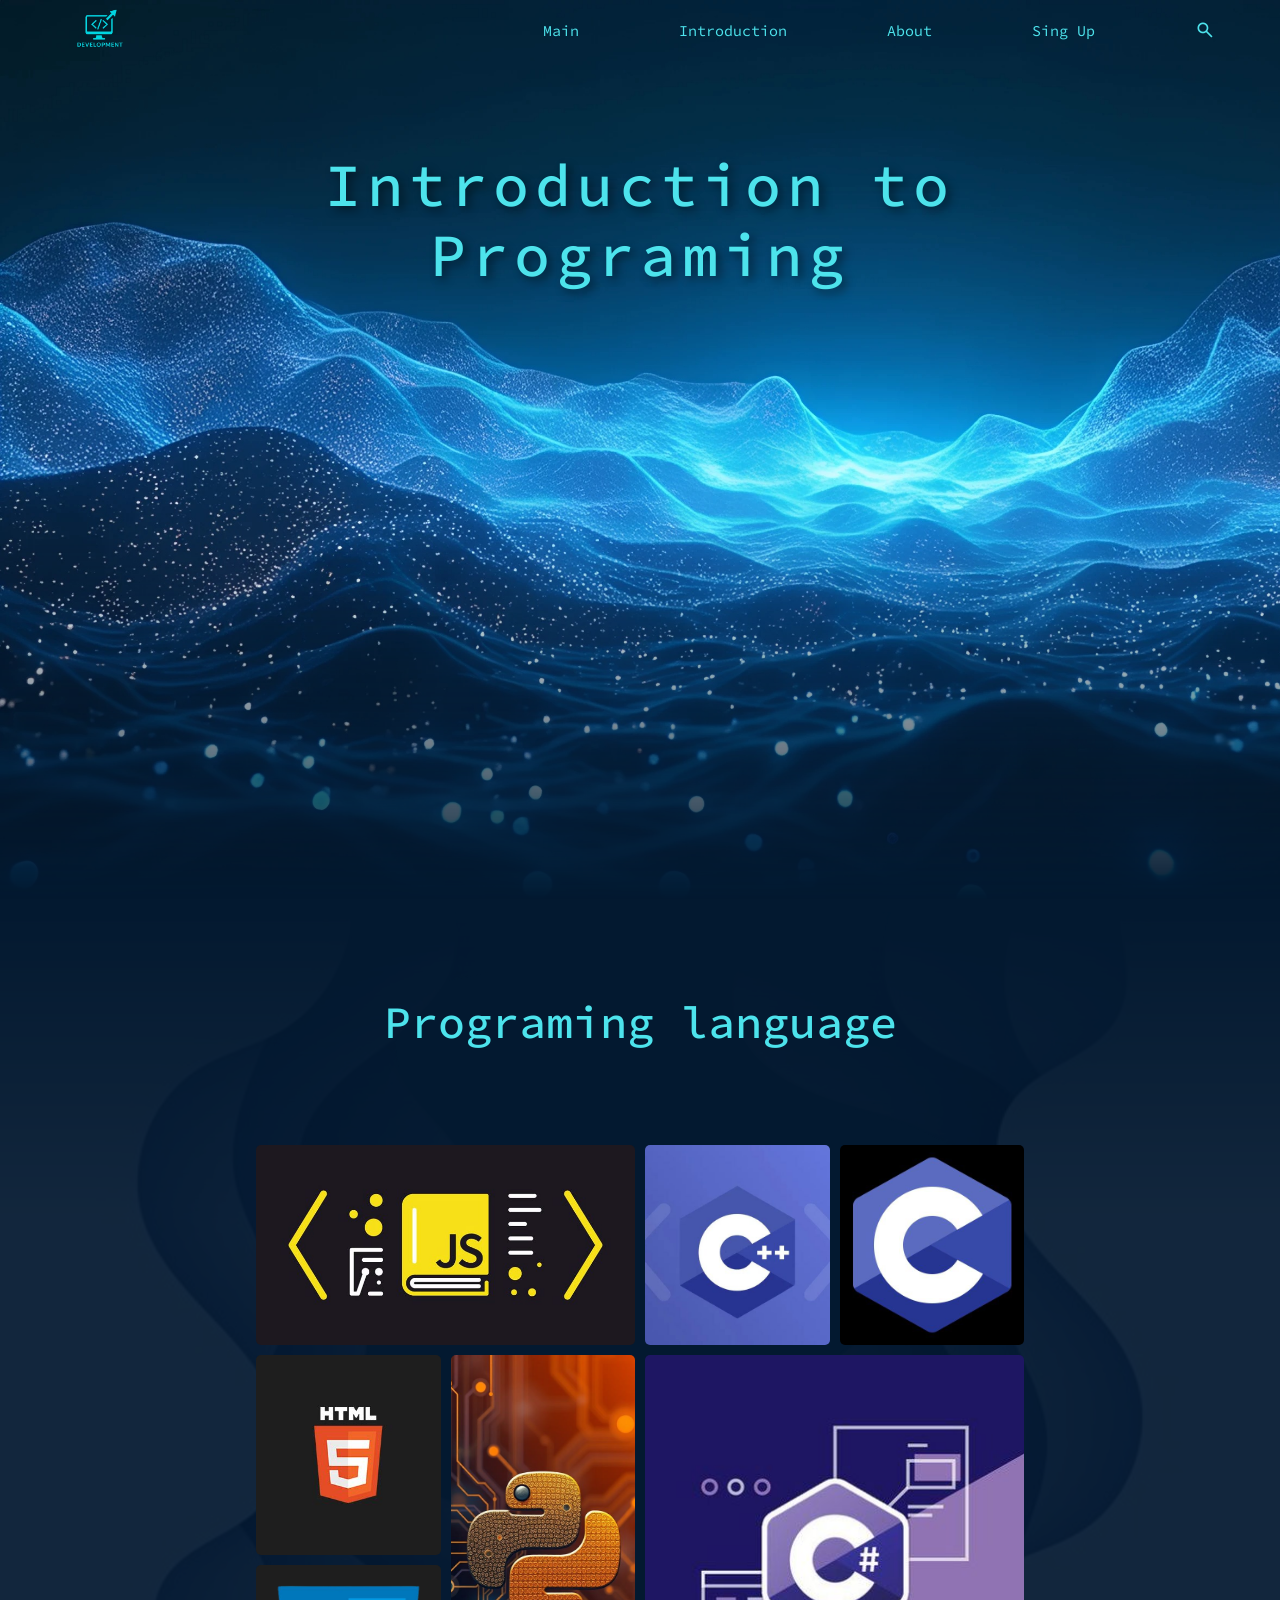
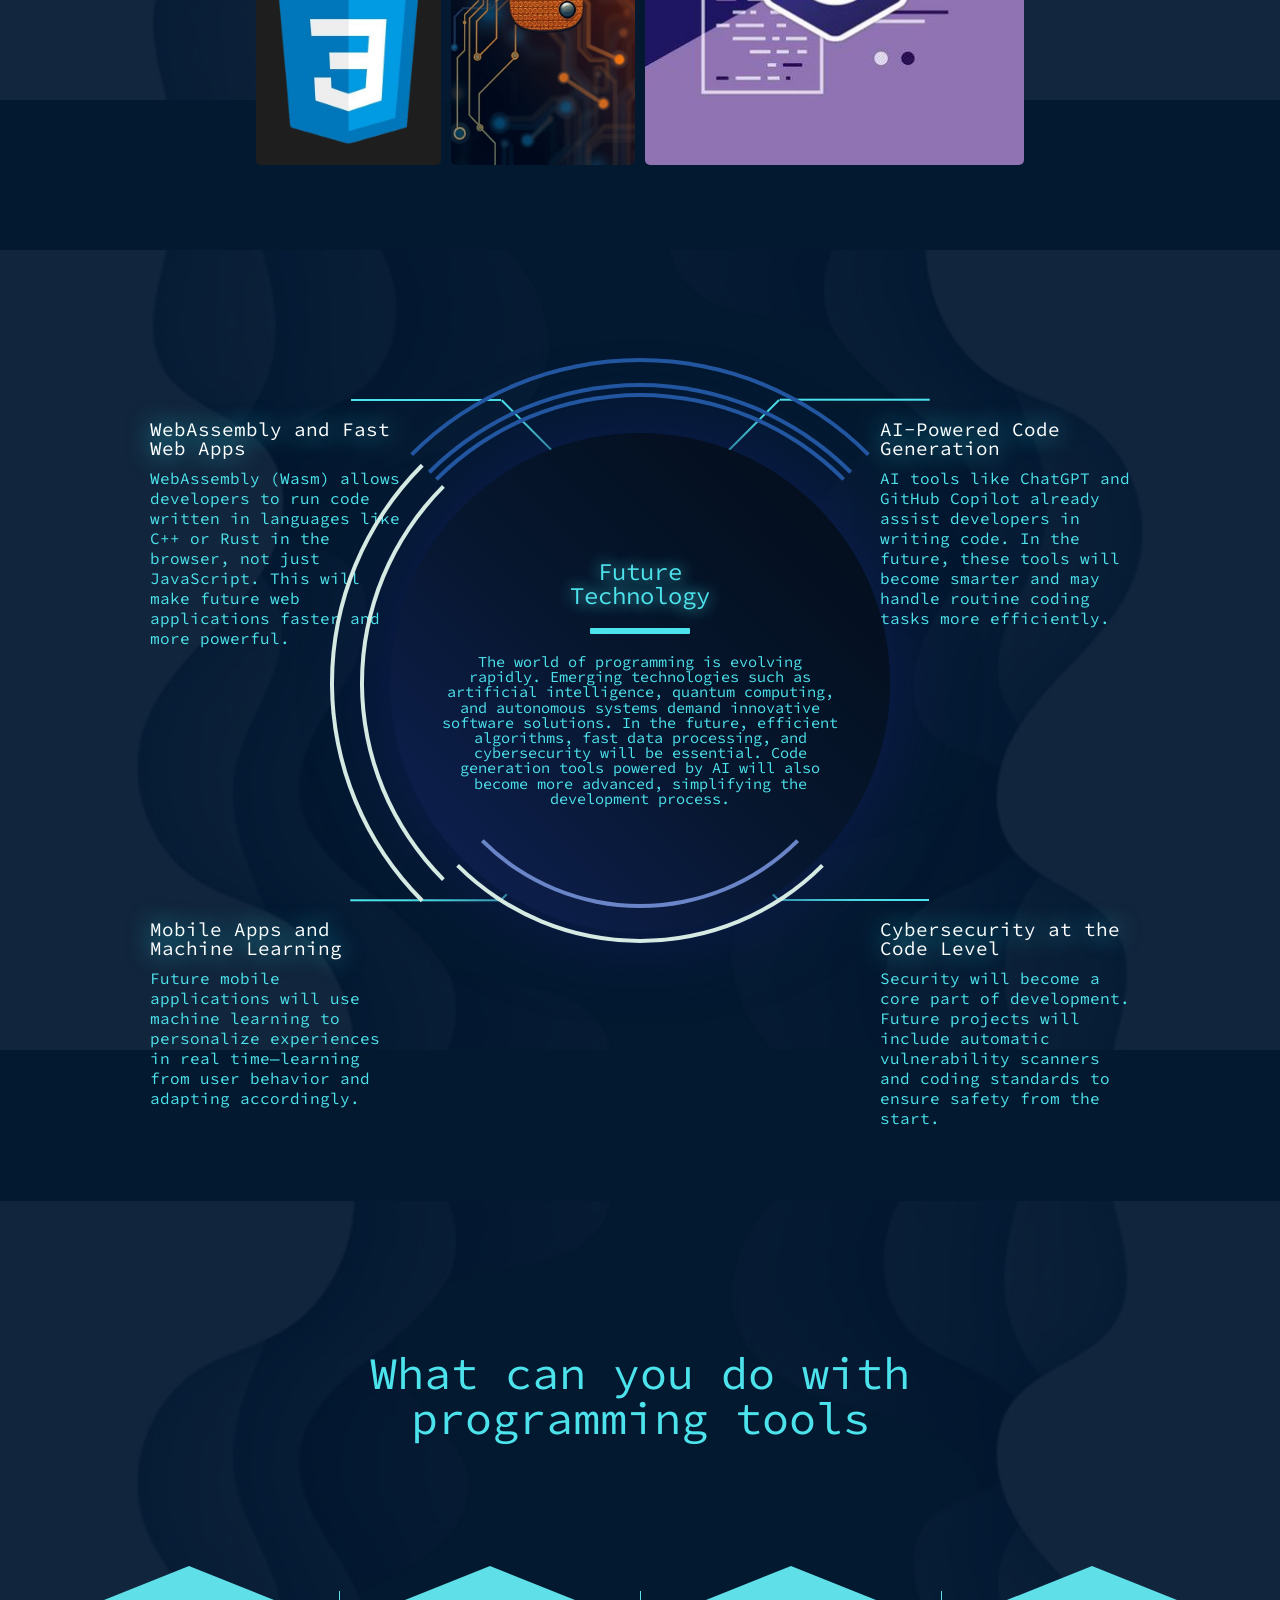
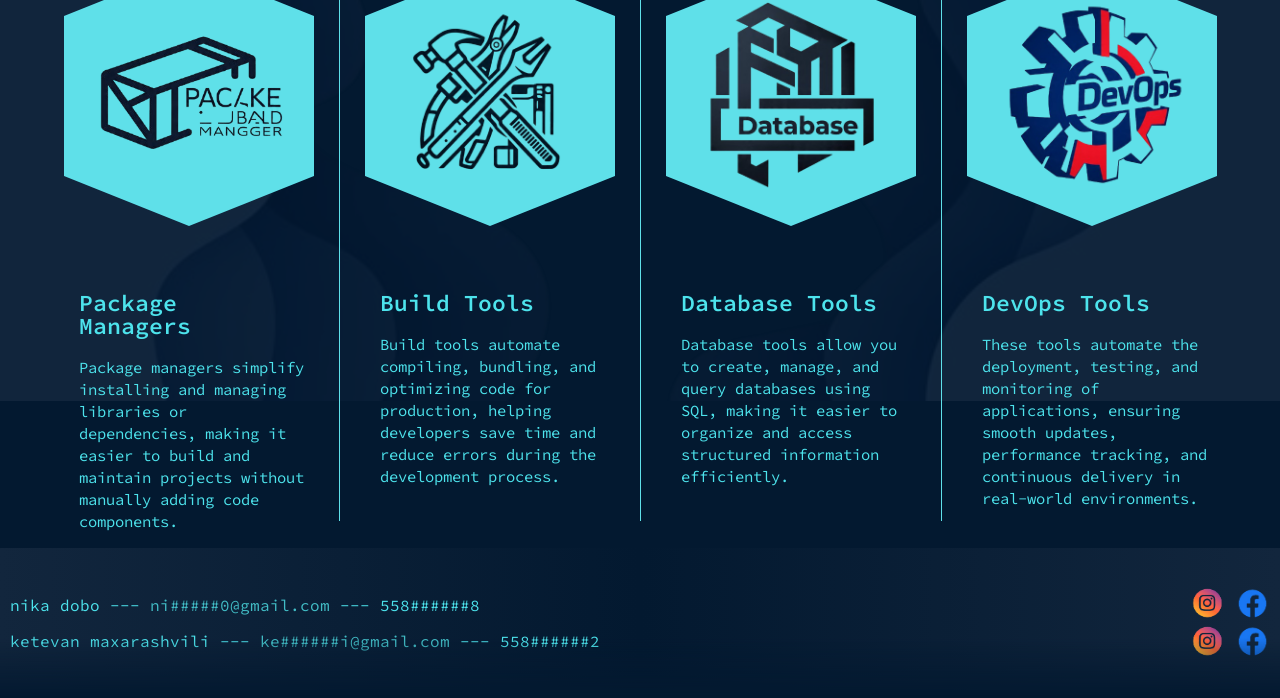
==== main.html @ 2c62c80c "a" ====
<!DOCTYPE html>
<html lang="en">

<head>
    <meta charset="UTF-8">
    <meta name="viewport" content="width=device-width, initial-scale=1.0">
    <title>Document</title>
    <link rel="stylesheet" href="/style/global.css">

    <link rel="stylesheet"
        href="https://fonts.googleapis.com/css2?family=Material+Symbols+Outlined:opsz,wght,FILL,GRAD@24,400,0,0&icon_names=search" />
</head>

<body>
    <header class="bk">
        <div class="navigation">
            <a href="#"><img src="/img/logo.png" alt="" width="70px"></a>
            <nav>
                <a href="#">Main</a>
                <a href="/web/Introduction.html">Introduction</a>
                <a href="/web/about.html">About</a>
                <a href="/web/sing_up.html">Sing Up</a>
                <span id="Search" class="material-symbols-outlined">
                    search
                </span>

                <input type="text" id="input" name="text" class="input" placeholder="Search" />
            </nav>
        </div>
        <div class="head-content">
            <h1>Introduction to <br> Programing</h1>
        </div>
    </header>

    <div class="grdient"></div>

    <main>

        <img class="first" src="/img/Без_названия__1_-removebg-preview (1).png" alt="">
        <img class="second" src="/img/Без_названия__1_-removebg-preview (1).png" alt="">

        <h1 class="title-1">Programing language</h1>
        <div class="nim-box"></div>
        <section class="s-1">

            <a class="a1" href="/web/js.html">
                <div class="box1 code">

                </div>
            </a>
            <a href="">
                <div class="box2 code">

                </div>
            </a>
            <a href="">
                <div class="box3 code">

                </div>
            </a>
            <a href="/web/html.html">
                <div class="box4 code">

                </div>
            </a>
            <a class="a5" href="">
                <div class="box5 code">

                </div>
            </a>
            <a class="a6" href="">
                <div class="box6 code">

                </div>
            </a>
            <a href="/web/css.html">
                <div class="box7 code">

                </div>
            </a>

        </section>


        <section class="s-3">
            <div>
                <img class="first-2" src="/img/Без_названия__1_-removebg-preview (1).png" alt="">
                <img class="second-2" src="/img/Без_названия__1_-removebg-preview (1).png" alt="">
            </div>

            <div class="main-circle">
                <div class="circle">
                    <h1>Future <br> Technology</h1>
                    <div class="box-line"></div>
                    <p>The world of programming is evolving rapidly. Emerging technologies such as artificial
                        intelligence, quantum computing, and autonomous systems demand innovative software solutions. In
                        the future, efficient algorithms, fast data processing, and cybersecurity will be essential.
                        Code generation tools powered by AI will also become more advanced, simplifying the development
                        process.</p>
                </div>
                <div class="Arrow ar1">
                    <div class="up"></div>
                    <div class="down"></div>
                </div>
                <div class="Arrow ar2">
                    <div class="up"></div>
                    <div class="down"></div>
                </div>
                <div class="Arrow ar3">
                    <div class="up"></div>
                    <div class="down"></div>
                </div>
                <div class="Arrow ar4">
                    <div class="up"></div>
                    <div class="down"></div>
                </div>

                <div class="info in1">
                    <h2>AI-Powered Code Generation</h2>
                    <p>AI tools like ChatGPT and GitHub Copilot already assist developers in writing code. In the
                        future, these tools will become smarter and may handle routine coding tasks more efficiently.
                    </p>
                </div>
                <div class="info in2">
                    <h2>WebAssembly and Fast Web Apps</h2>
                    <p>WebAssembly (Wasm) allows developers to run code written in languages like C++ or Rust in the
                        browser, not just JavaScript. This will make future web applications faster and more powerful.
                    </p>
                </div>
                <div class="info in3">
                    <h2>Mobile Apps and Machine Learning</h2>
                    <p>Future mobile applications will use machine learning to personalize experiences in real
                        time—learning from user behavior and adapting accordingly.</p>
                </div>
                <div class="info in4">
                    <h2>Cybersecurity at the Code Level</h2>
                    <p>Security will become a core part of development. Future projects will include automatic
                        vulnerability scanners and coding standards to ensure safety from the start.</p>
                </div>

                <div class="stic anim1"></div>
                <div class="stic anim2"></div>
                <div class="stic anim3"></div>
                <div class="stic anim4"></div>
                <div class="stic anim5"></div>
                <div class="stic anim6"></div>
                <div class="stic anim7"></div>
            </div>

        </section>


        <section class="s-2">
            <div>
                <img class="first-2" src="/img/Без_названия__1_-removebg-preview (1).png" alt="">
                <img class="second-2" src="/img/Без_названия__1_-removebg-preview (1).png" alt="">
            </div>

            <div class="main">
                <h1 class="title-2">What can you do with programming tools</h1>

                <div class="info">
                    <div>
                        <div class="hexagon img-size1">
                            <img src="/img/508006142_1235535094230732_6399850490665722968_n-removebg-preview.png"
                                alt="">
                        </div>
                        <div class="info-box">
                            <h1>Package Managers</h1>
                            <p>Package managers simplify installing and managing libraries or dependencies, making it
                                easier to build and maintain projects without manually adding code components.</p>
                        </div>
                    </div>

                    <div class="line"></div>
                    <div>
                        <div class="hexagon img-size2">
                            <img src="/img/511916643_727739572994621_3296841904663527511_n-removebg-preview.png" alt="">
                        </div>
                        <div class="info-box">
                            <h1>Build Tools</h1>
                            <p>Build tools automate compiling, bundling, and optimizing code for production, helping
                                developers save time and reduce errors during the development process.</p>
                        </div>
                    </div>

                    <div class="line"></div>
                    <div>
                        <div class="hexagon img-size3">
                            <img src="/img/506909031_727963699818128_1607207126579885197_n-removebg-preview.png" alt="">
                        </div>
                        <div class="info-box">
                            <h1>Database Tools</h1>
                            <p>Database tools allow you to create, manage, and query databases using SQL, making it
                                easier to organize and access structured information efficiently.</p>
                        </div>
                    </div>

                    <div class="line"></div>
                    <div>
                        <div class="hexagon img-size4">
                            <img src="/img/510145921_734529502312440_854632034208967107_n-removebg-preview.png" alt="">
                        </div>
                        <div class="info-box">
                            <h1>DevOps Tools</h1>
                            <p>These tools automate the deployment, testing, and monitoring of applications, ensuring
                                smooth updates, performance tracking, and continuous delivery in real-world
                                environments.</p>
                        </div>
                    </div>

                </div>
            </div>
        </section>



    </main>



    <footer>
        <div class="name">
            <p>nika dobo --- <a href="#fake">ni#####0@gmail.com</a> --- 558######8</p>
            <p>ketevan maxarashvili --- <a href="#fake">ke######i@gmail.com</a> --- 558######2</p>
        </div>
        <div class="soc">
            <div>
                <a href="#fake"><img src="/img/instagram-rounded3444-removebg-preview.png" alt="" width="35px"></a>
                <a href="#fake"><img class="fc" src="./img/images-removebg-preview.png" width="35px"></a>
            </div>
            <div>
                <a href="#fake"><img src="/img/instagram-rounded3444-removebg-preview.png" alt="" width="35px"></a>
                <a href="#fake"><img class="fc" src="./img/images-removebg-preview.png" alt="" width="35px"></a>
            </div>
        </div>
    </footer>

    <script src="main.js"></script>
</body>

</html>
---- style/global.css ----
@import url("https://fonts.googleapis.com/css2?family=Source+Code+Pro:ital,wght@0,200..900;1,200..900&display=swap");
@import url("https://fonts.googleapis.com/css2?family=Source+Code+Pro:ital,wght@0,200..900;1,200..900&display=swap");
html,
body,
div,
span,
applet,
object,
iframe,
h1,
h2,
h3,
h4,
h5,
h6,
p,
blockquote,
pre,
a,
abbr,
acronym,
address,
big,
cite,
code,
del,
dfn,
em,
img,
ins,
kbd,
q,
s,
samp,
small,
strike,
strong,
sub,
sup,
tt,
var,
b,
u,
i,
center,
dl,
dt,
dd,
fieldset,
form,
label,
legend,
table,
caption,
tbody,
tfoot,
thead,
tr,
th,
td,
article,
aside,
canvas,
details,
embed,
figure,
figcaption,
footer,
header,
hgroup,
menu,
nav,
output,
ruby,
section,
summary,
time,
mark,
audio,
video {
  margin: 0;
  padding: 0;
  border: 0;
  font-size: 100%;
  font: inherit;
  vertical-align: baseline;
  font-family: "Source Code Pro";
}

/* HTML5 display-role reset for older browsers */
article,
aside,
details,
figcaption,
figure,
footer,
header,
hgroup,
menu,
nav,
section {
  display: block;
}

body {
  line-height: 1;
}

blockquote,
q {
  quotes: none;
}

blockquote:before,
blockquote:after,
q:before,
q:after {
  content: "";
  content: none;
}

table {
  border-collapse: collapse;
  border-spacing: 0;
}

a {
  text-decoration: none;
}

p::-moz-selection {
  background-color: rgba(77, 228, 236, 0.3568627451);
  color: #000000;
}

p::selection {
  background-color: rgba(77, 228, 236, 0.3568627451);
  color: #000000;
}

h1::-moz-selection, h2::-moz-selection, h3::-moz-selection {
  background-color: rgba(77, 228, 236, 0.3568627451);
  color: #000000;
}

h1::selection,
h2::selection,
h3::selection {
  background-color: rgba(77, 228, 236, 0.3568627451);
  color: #000000;
}

a::-moz-selection {
  background-color: rgba(77, 228, 236, 0.3568627451);
  color: #000000;
}

a::selection {
  background-color: rgba(77, 228, 236, 0.3568627451);
  color: #000000;
}

br::-moz-selection {
  background-color: rgba(77, 228, 236, 0.3568627451);
  color: #000000;
}

br::selection {
  background-color: rgba(77, 228, 236, 0.3568627451);
  color: #000000;
}

* {
  margin: 0;
  padding: 0;
  box-sizing: border-box;
}

.loading {
  background: #000000;
  display: flex;
  flex-direction: column;
  justify-content: center;
  align-items: center;
  height: 100vh;
  color: #4de3ec;
  text-align: center;
}
.loading canvas {
  position: fixed;
  top: 0;
  left: 0;
  z-index: 0;
}
.loading .content {
  position: relative;
  z-index: 1;
  text-align: center;
  padding-top: 20%;
}
.loading h1,
.loading p,
.loading button {
  opacity: 0;
  transform: translateY(0);
  text-shadow: #4de3ec 2px 2px 10px;
}
.loading h1 {
  transition: transform 1s ease-out, opacity 1s ease-out;
  font-size: 23px;
}
.loading p {
  transition: transform 1s ease-out, opacity 1s ease-out;
  font-size: 18px;
}
.loading button {
  padding: 10px 20px;
  font-size: 18px;
  cursor: pointer;
  background-color: #4de3ec;
  color: black;
  border: none;
  border-radius: 5px;
  font-family: monospace;
  transition: all 1s ease-out;
  color: #fff;
}
.loading button div {
  width: 100px;
  height: 2px;
  background-color: #000000;
  position: relative;
}
.loading button:hover {
  background-color: #4de3ec;
  box-shadow: 3px 3px 10px #4de3ec;
}

body {
  font-family: "Source Code Pro";
  background: rgb(3, 25, 48);
  color: #4de3ec;
}
body .bk {
  width: 100%;
  height: 100vh;
  background: url(/img/bk.png);
  background-size: cover;
  mask-image: linear-gradient(to bottom, rgb(32, 51, 73) 60%, rgba(32, 51, 73, 0));
  -webkit-mask-image: linear-gradient(to bottom, rgb(32, 51, 73) 60%, rgba(32, 51, 73, 0));
}
body .bk .navigation {
  display: flex;
  justify-content: space-between;
  align-items: center;
  height: 50px;
  padding: 10px 65px 0px 65px;
}
body .bk .navigation nav {
  display: flex;
  align-items: center;
  gap: 100px;
}
body .bk .navigation nav .material-symbols-outlined {
  font-variation-settings: "FILL" 0, "wght" 400, "GRAD" 0, "opsz" 24;
  font-size: 20px;
  cursor: pointer;
}
body .bk .navigation nav .input {
  position: absolute;
  display: none;
  top: 60px;
  right: 65px;
  width: 250px;
  background-color: #1a1a1a;
  border: none;
  padding: 10px;
  border-radius: 10px;
  outline: none;
  color: #4de3ec;
}
body .bk .navigation nav .input:focus {
  animation: rotateShadow 2s infinite linear;
}
@keyframes rotateShadow {
  0% {
    box-shadow: -2px -2px 0px 0px #aa00ff, 2px 2px 0px 0px #3700ff;
  }
  25% {
    box-shadow: -2px 2px 0px 0px #aa00ff, 2px -2px 0px 0px #3700ff;
  }
  50% {
    box-shadow: 2px 2px 0px 0px #aa00ff, -2px -2px 0px 0px #3700ff;
  }
  75% {
    box-shadow: 2px -2px 0px 0px #aa00ff, -2px 2px 0px 0px #3700ff;
  }
  100% {
    box-shadow: -2px -2px 0px 0px #aa00ff, 2px 2px 0px 0px #3700ff;
  }
}
body .bk .navigation nav .input::-moz-placeholder {
  color: #4de3ec;
}
body .bk .navigation nav .input::placeholder {
  color: #4de3ec;
}
body .bk .navigation nav .input-view {
  display: inline-block;
  animation: 0.5s opacity linear;
}
body .bk .navigation nav .input-hidden {
  display: none;
}
@keyframes opacity {
  0% {
    opacity: 0;
  }
  100% {
    opacity: 1;
  }
}
body .bk .navigation nav a {
  color: #4de3ec;
  font-size: 15px;
  transition: all 0.5s;
  display: inline-block;
  position: relative;
}
body .bk .navigation nav a::after {
  content: "";
  position: absolute;
  left: 50%;
  bottom: 0;
  top: 16px;
  width: 0%;
  height: 2px;
  background-color: #4de3ec;
  transition: width 0.5s ease, left 0.5s ease;
}
body .bk .navigation nav a:hover::after {
  width: 100%;
  left: 0;
  transform: translateX(0);
}
body .bk .navigation nav a:hover {
  color: #b5e2e5;
}
body .bk .head-content {
  width: 100%;
  display: flex;
  justify-content: center;
  align-items: center;
  text-align: center;
}
body .bk .head-content h1 {
  padding-top: 100px;
  font-size: 60px;
  line-height: 70px;
  font-weight: 500;
  letter-spacing: 6px;
  text-shadow: 4px 4px 10px rgba(0, 0, 0, 0.4784313725);
}
body main {
  width: 100%;
  display: flex;
  flex-direction: column;
  align-items: center;
  position: relative;
}
body main .first {
  width: 100%;
  position: absolute;
  z-index: -2;
  opacity: 0.1;
  -webkit-mask-image: linear-gradient(to top, rgb(32, 51, 73) 60%, rgba(32, 51, 73, 0));
          mask-image: linear-gradient(to top, rgb(32, 51, 73) 60%, rgba(32, 51, 73, 0));
}
body main .second {
  width: 100%;
  position: absolute;
  z-index: -1;
  transform: rotate(180deg);
  opacity: 0.1;
  -webkit-mask-image: linear-gradient(to bottom, rgb(32, 51, 73) 60%, rgba(32, 51, 73, 0));
          mask-image: linear-gradient(to bottom, rgb(32, 51, 73) 60%, rgba(32, 51, 73, 0));
}
body main .title-1 {
  margin-top: 100px;
  font-size: 45px;
  font-weight: 500;
  cursor: context-menu;
}
body main .s-1 {
  width: 60%;
  margin-top: 100px;
  display: grid;
  grid-template-columns: 1fr 1fr 1fr 1fr;
  grid-template-rows: 200px 200px 200px;
  gap: 10px;
  justify-content: center;
  align-content: center;
}
body main .s-1 a {
  width: 100%;
  height: 100%;
}
body main .s-1 .a1 {
  grid-column: 1/3;
}
body main .s-1 .a5 {
  grid-column: 2/3;
  grid-row: 2/4;
}
body main .s-1 .a6 {
  grid-column: 3/5;
  grid-row: 2/4;
}
body main .s-1 .code {
  width: 100%;
  height: 100%;
  background-color: red;
  border-radius: 5px;
  overflow: hidden;
  transition: all 0.2s;
}
body main .s-1 .code:hover {
  transform: scale(1.05);
}
body main .s-1 .box1 {
  background: url(/img/js.jpg) center;
  background-size: cover;
}
body main .s-1 .box2 {
  background: url(/img/c++.jpg) center;
  background-size: cover;
}
body main .s-1 .box3 {
  background: url(/img/c.jpg) center;
  background-size: cover;
}
body main .s-1 .box4 {
  background: url(/img/html.jpg) center;
  background-size: cover;
}
body main .s-1 .box5 {
  background: url(/img/py.jpg) center;
  background-size: cover;
}
body main .s-1 .box6 {
  background: url(/img/cc.jpg) center;
  background-size: cover;
}
body main .s-1 .box7 {
  background: url(/img/css.png) center #1e1e1e;
  background-size: cover;
}
body main .s-3 {
  margin-top: 85px;
  width: 100%;
  height: 866px;
}
body main .s-3 .first-2 {
  width: 100%;
  position: absolute;
  z-index: -2;
  opacity: 0.1;
  transform: rotateX(180deg);
}
body main .s-3 .second-2 {
  width: 100%;
  position: absolute;
  z-index: -1;
  transform: rotateY(180deg);
  opacity: 0.1;
}
body main .s-3 .main-circle {
  width: 100%;
  height: 100%;
  display: flex;
  justify-content: center;
  align-items: center;
}
body main .s-3 .main-circle .circle {
  display: flex;
  flex-direction: column;
  justify-content: center;
  align-items: center;
  text-align: center;
  gap: 20px;
  width: 500px;
  height: 500px;
  border-radius: 50%;
  background: linear-gradient(to top right, #102157, #06162d, #030c19);
  box-shadow: 0px 0px 80px #0f1b51;
}
body main .s-3 .main-circle .circle p {
  width: 400px;
  font-size: 0.95rem;
  cursor: context-menu;
  z-index: 5;
  transition: 0.2s all;
}
body main .s-3 .main-circle .circle h1 {
  font-size: 1.5rem;
  text-shadow: 0px 0px 15px #4de3ec;
  cursor: context-menu;
  z-index: 5;
  transition: 0.2s all;
}
body main .s-3 .main-circle .circle p:hover,
body main .s-3 .main-circle .circle h1:hover {
  transform: scale(1.05);
}
body main .s-3 .main-circle .circle .box-line {
  width: 100px;
  height: 5px;
  border: 3px #4de3ec solid;
  border-radius: 1px;
}
body main .s-3 .main-circle .Arrow {
  position: absolute;
  z-index: -1;
}
body main .s-3 .main-circle .Arrow .down {
  border: 0.5px #4de3ec solid;
  height: 150px;
}
body main .s-3 .main-circle .Arrow .up {
  border: 0.5px solid #4de3ec;
  height: 150px;
  transform: rotate(45deg);
  transform-origin: right bottom;
}
body main .s-3 .main-circle .ar1 {
  transform: rotate(45deg);
  top: 950px;
  right: 500px;
}
body main .s-3 .main-circle .ar2 {
  transform: rotate(270deg) rotatey(180deg) rotateX(180deg);
  top: 950px;
  left: 500px;
}
body main .s-3 .main-circle .ar3 {
  transform: rotate(90deg) rotatez(180deg);
  top: 1450px;
  right: 500px;
}
body main .s-3 .main-circle .ar4 {
  transform: rotatez(225deg);
  top: 1450px;
  left: 500px;
}
body main .s-3 .main-circle .info {
  position: absolute;
  width: 250px;
  display: flex;
  flex-direction: column;
  gap: 10px;
}
body main .s-3 .main-circle .info h2 {
  color: white;
  text-shadow: 0px 0px 25px #4de3ec;
  font-size: 1.2rem;
  transition: all 0.2s;
  cursor: context-menu;
}
body main .s-3 .main-circle .info h2:hover {
  transform: scale(1.05);
}
body main .s-3 .main-circle .info p {
  line-height: 20px;
  transition: all 0.2s;
  cursor: context-menu;
}
body main .s-3 .main-circle .info p:hover {
  transform: scale(1.05);
}
body main .s-3 .main-circle .in1 {
  top: 1120px;
  right: 150px;
}
body main .s-3 .main-circle .in2 {
  top: 1120px;
  left: 150px;
}
body main .s-3 .main-circle .in3 {
  top: 1620px;
  left: 150px;
}
body main .s-3 .main-circle .in4 {
  top: 1620px;
  right: 150px;
}
body main .s-3 .main-circle .stic {
  position: absolute;
  border-radius: 50%;
  border: 4px rgba(255, 228, 196, 0) solid;
}
body main .s-3 .main-circle .anim1 {
  width: 450px;
  height: 450px;
  border-bottom: #6a86c8 4px solid;
  animation: rotate 5s linear infinite;
}
body main .s-3 .main-circle .anim2 {
  width: 520px;
  height: 520px;
  border-bottom: #d5eae3 4px solid;
  animation: rotate 4s linear infinite;
}
body main .s-3 .main-circle .anim3 {
  width: 560px;
  height: 560px;
  border-left: #d5eae3 4px solid;
  animation: rotate 6s linear infinite;
}
body main .s-3 .main-circle .anim4 {
  width: 580px;
  height: 580px;
  border-top: #2256a0 4px solid;
  animation: rotate 7s linear infinite;
}
body main .s-3 .main-circle .anim5 {
  border-top: #2256a0 4px solid;
  width: 600px;
  height: 600px;
  border-radius: rgba(34, 86, 160, 0) 4px solid;
  animation: rotate 6.5s linear infinite;
}
body main .s-3 .main-circle .anim6 {
  width: 620px;
  height: 620px;
  border-left: #d5eae3 4px solid;
  animation: rotate 8s linear infinite;
}
body main .s-3 .main-circle .anim7 {
  width: 650px;
  height: 650px;
  border-top: #2256a0 4px solid;
  animation: rotate 9s linear infinite;
}
@keyframes rotate {
  0% {
    transform: rotate(0deg);
  }
  100% {
    transform: rotate(360deg);
  }
}
body main .s-2 {
  margin-top: 85px;
  width: 100%;
}
body main .s-2 .first-2 {
  width: 100%;
  position: absolute;
  z-index: -2;
  opacity: 0.1;
  transform: rotateX(180deg) rotateY(180deg);
}
body main .s-2 .second-2 {
  width: 100%;
  position: absolute;
  z-index: -1;
  transform: rotatex(0deg);
  opacity: 0.1;
}
body main .s-2 .main {
  margin-bottom: 40px;
  width: 100%;
  display: flex;
  flex-direction: column;
  align-items: center;
}
body main .s-2 .main .title-2 {
  text-align: center;
  width: 600px;
  font-size: 45px;
  margin-top: 150px;
  margin-bottom: 75px;
  cursor: context-menu;
}
body main .s-2 .main .info {
  width: 100%;
  display: flex;
  justify-content: center;
  gap: 25px;
}
body main .s-2 .main .info .line {
  margin-top: 75px;
  width: 1px;
  height: 530px;
  background-color: rgb(95, 224, 233);
}
body main .s-2 .main .info .hexagon {
  width: 250px;
  height: 160px;
  background-color: #5fe0e9;
  position: relative;
  margin: 100px auto;
  display: flex;
  justify-content: center;
  align-items: center;
}
body main .s-2 .main .info .img-size1 img {
  top: -70px;
  position: absolute;
  height: 200%;
  z-index: 2;
}
body main .s-2 .main .info .img-size2 img {
  top: -40px;
  position: absolute;
  height: 150%;
  z-index: 2;
}
body main .s-2 .main .info .img-size3 img {
  top: -40px;
  left: 7px;
  position: absolute;
  height: 150%;
  z-index: 2;
}
body main .s-2 .main .info .img-size4 img {
  top: -44px;
  left: 8px;
  position: absolute;
  height: 150%;
  z-index: 2;
}
body main .s-2 .main .info .hexagon:before,
body main .s-2 .main .info .hexagon:after {
  content: "";
  position: absolute;
  width: 0;
  border-left: 125px solid transparent;
  border-right: 125px solid transparent;
}
body main .s-2 .main .info .hexagon:before {
  bottom: 100%;
  border-bottom: 50px solid #5fe0e9;
}
body main .s-2 .main .info .hexagon:after {
  top: 100%;
  border-top: 50px solid #5fe0e9;
}
body main .s-2 .main .info .info-box {
  width: 250px;
  display: flex;
  flex-direction: column;
  padding: 15px;
  gap: 20px;
}
body main .s-2 .main .info .info-box h1 {
  font-size: 23px;
  font-weight: 600;
  cursor: context-menu;
  transition: all 0.2s;
}
body main .s-2 .main .info .info-box h1:hover {
  transform: scale(1.05);
}
body main .s-2 .main .info .info-box p {
  width: 105%;
  line-height: 22px;
  font-size: 15.5px;
  cursor: context-menu;
  transition: all 0.2s;
}
body main .s-2 .main .info .info-box p:hover {
  transform: scale(1.03);
}
body footer {
  overflow: hidden;
  margin-top: -40px;
  width: 100%;
  height: 150px;
  display: flex;
  align-items: center;
  justify-content: space-between;
  background: linear-gradient(to right, #12263d, #031930, #12263d);
  mask-image: linear-gradient(to top, rgb(0, 0, 0) 60%, rgba(0, 0, 0, 0));
  -webkit-mask-image: linear-gradient(to bottom, rgb(0, 0, 0) 60%, rgba(0, 0, 0, 0));
}
body footer .name {
  display: flex;
  flex-direction: column;
  justify-content: center;
  gap: 20px;
}
body footer .name p {
  padding-left: 10px;
}
body footer .name a {
  color: #42bdc6;
}
body footer .soc {
  display: flex;
  flex-direction: column;
  gap: 10px;
}
body footer .soc img {
  transform: scale(1.5);
  cursor: pointer;
}
body footer .soc .fc {
  margin-right: 10px;
  transform: scale(1.7);
}

.webs {
  color: #4de3ec;
  width: 100%;
  background: rgb(3, 25, 48);
}
.webs .web-head {
  background: linear-gradient(to bottom, rgba(2, 40, 81, 0.511) 10%, rgb(3, 25, 48));
  width: 100%;
  height: 80px;
}
.webs .web-head .navigation {
  display: flex;
  justify-content: space-between;
  align-items: center;
  height: 50px;
  padding: 10px 65px 0px 65px;
}
.webs .web-head .navigation nav {
  display: flex;
  align-items: center;
  gap: 100px;
}
.webs .web-head .navigation nav .material-symbols-outlined {
  font-variation-settings: "FILL" 0, "wght" 400, "GRAD" 0, "opsz" 24;
  font-size: 20px;
  cursor: pointer;
}
.webs .web-head .navigation nav a {
  color: #d6d6d6;
  font-size: 15px;
  transition: all 0.5s;
  display: inline-block;
  position: relative;
}
.webs .web-head .navigation nav a::after {
  content: "";
  position: absolute;
  left: 50%;
  bottom: 0;
  top: 16px;
  width: 0%;
  height: 2px;
  background-color: #4de3ec;
  transition: width 0.5s ease, left 0.5s ease;
}
.webs .web-head .navigation nav a:hover::after {
  width: 100%;
  left: 0;
  transform: translateX(0);
}
.webs .web-head .navigation nav a:hover {
  color: #b5e2e5;
}
.webs .webs-main {
  width: 100%;
}
.webs .webs-main .s-1 {
  display: flex;
  flex-direction: column;
  align-items: center;
  width: 100%;
}
.webs .webs-main .s-1 h1 {
  white-space: 10px;
  font-size: 35px;
  letter-spacing: 3px;
}
.webs .webs-main .s-1 h1::after {
  content: "income";
  margin-left: 15px;
  color: #4de3ec;
  text-shadow: 0px 0px 20px #4de3ec;
}
.webs .webs-main .s-1 .web-main {
  width: 100%;
  height: 600px;
  display: flex;
  justify-content: center;
  align-items: end;
  background-color: #031930;
  gap: 10px;
}
.webs .webs-main .s-1 .web-main .box {
  border-radius: 10px;
  width: 300px;
  padding: 15px;
  background-color: #131524;
  border-top: #4de3ec 5px solid;
  display: flex;
  flex-direction: column;
  gap: 20px;
  transition: all 0.2s;
}
.webs .webs-main .s-1 .web-main .box:hover {
  transform: scale(1.05);
}
.webs .webs-main .s-1 .web-main .d1 {
  height: 230px;
}
.webs .webs-main .s-1 .web-main .d2 {
  height: 330px;
}
.webs .webs-main .s-1 .web-main .d3 {
  height: 413px;
}
.webs .webs-main .s-1 .web-main .d4 {
  height: 493px;
}
.webs .webs-main .s-1 .web-main .d4 ul {
  padding: 0px 30px;
  list-style-position: outside;
}
.webs .webs-main .s-1 .web-main .d4 ul li {
  margin-top: 5px;
  transition: all 0.2s;
}
.webs .webs-main .s-1 .web-main .d4 ul li a {
  color: #34a9af;
  font-weight: 600;
}
.webs .webs-main .s-1 .web-main .d4 ul li:hover {
  transform: scale(1.05);
}
.webs .webs-main .s-1 .web-main .d4 ul .frist {
  margin-top: -10px;
}
.webs .webs-main .s-2 {
  width: 100%;
  display: flex;
  flex-direction: column;
  align-items: center;
}
.webs .webs-main .s-2 .conteiner {
  margin-top: 50px;
  width: 80%;
  display: flex;
  align-items: center;
}
.webs .webs-main .s-2 .conteiner .info {
  height: 250px;
  padding: 15px;
}
.webs .webs-main .s-2 .conteiner .info h2 {
  font-size: 1.5rem;
  margin-bottom: 15px;
}
.webs .webs-main .s-2 .conteiner .info ul {
  list-style-position: outside;
  padding: 30px;
}
.webs .webs-main .s-2 .conteiner .info ul li {
  margin-top: 10px;
  transition: all 0.2s;
}
.webs .webs-main .s-2 .conteiner .info ul li:hover {
  transform: scale(1.05);
}
.webs .webs-main .s-2 .in3 {
  margin-top: -50px;
}
.webs .webs-main .use-html {
  width: 100%;
  margin-top: 50px;
  display: flex;
  flex-direction: column;
  align-items: center;
  gap: 15px;
}
.webs .webs-main .use-html .min-box {
  margin-left: -10px;
  display: grid;
  grid-template-columns: 1fr 1fr 1fr 1fr;
  width: 1340px;
  justify-content: center;
  gap: 15px;
}
.webs .webs-main .use-html .min-box .box {
  width: 320px;
  background: #1b0f2a;
  padding: 15px 20px;
  border-radius: 15px;
  display: flex;
  justify-content: space-between;
  align-items: center;
  transition: all 0.2s;
}
.webs .webs-main .use-html .min-box .box p {
  font-size: 0.8rem;
  font-weight: 300;
}
.webs .webs-main .use-html .min-box .box h2 {
  color: rgb(0, 200, 0);
  font-size: 0.85rem;
}
.webs .webs-main .use-html .min-box .box h2 b {
  color: white;
  font-size: 1rem;
}
.webs .webs-main .use-html .min-box .box .box-in {
  background-color: #61199b;
  width: 40px;
  height: 40px;
  border-radius: 10px;
  transition: all 0.2s;
}
.webs .webs-main .use-html .min-box .box .box-in:hover {
  background-color: #8c00ff;
}
.webs .webs-main .use-html .min-box .box:hover {
  background-color: #20162c;
}
.webs .webs-main .use-html .min-box2 {
  display: flex;
  width: 1350px;
  justify-content: center;
  gap: 15px;
}
.webs .webs-main .use-html .min-box2 .vis {
  background-color: #1b0f2a;
  border-radius: 15px;
  width: 575px;
  height: 320px;
  padding: 10px;
  display: flex;
  flex-direction: column;
  justify-content: space-around;
}
.webs .webs-main .use-html .min-box2 .vis canvas {
  height: 500px;
}
.webs .webs-main .use-html .min-box2 .vis h2 {
  margin-top: 10px;
  margin-left: 30px;
}
.webs .webs-main .use-html .min-box2 .seo {
  position: relative;
  border-radius: 15px;
  padding: 20px;
  background-color: #1b0f2a;
  width: 402.5px;
  height: 320px;
  display: flex;
  flex-direction: column;
  gap: 10px;
  align-items: center;
}
.webs .webs-main .use-html .min-box2 .seo h2 {
  width: 100%;
  text-align: start;
  font-size: 1.1rem;
}
.webs .webs-main .use-html .min-box2 .seo p {
  width: 100%;
  text-align: start;
  font-size: 0.9rem;
  color: #696d83;
  margin-bottom: 30px;
}
.webs .webs-main .use-html .min-box2 .seo .circle {
  position: relative;
  width: 180px;
  height: 180px;
  border-radius: 50%;
  border: 8px rgba(2, 102, 225, 0) solid;
  border-top: 8px #0268e1 solid;
  border-left: 8px #0268e1 solid;
  animation: load 5s infinite linear;
}
@keyframes load {
  0% {
    transform: rotate(0deg);
  }
  100% {
    transform: rotate(360deg);
  }
}
.webs .webs-main .use-html .min-box2 .seo .persent {
  position: absolute;
  width: 90%;
  height: 80px;
  background-color: #351e41;
  bottom: 30px;
  display: flex;
  justify-content: space-between;
  padding: 20px;
  border-radius: 10px;
}
.webs .webs-main .use-html .min-box2 .seo .persent div {
  text-align: center;
}
.webs .webs-main .use-html .min-box2 .seo .persent div h2 {
  margin: 5px;
}
.webs .webs-main .use-html .min-box2 .seo .persent p {
  text-align: center;
}
.webs .webs-main .use-html .min-box2 .user {
  border-radius: 15px;
  padding: 20px;
  background-color: #1b0f2a;
  width: 532.5px;
  height: 320px;
  display: flex;
  flex-direction: column;
  gap: 50px;
}
.webs .webs-main .use-html .min-box2 .user h2 {
  font-size: 1.2rem;
}
.webs .webs-main .use-html .min-box2 .user .main {
  display: flex;
  justify-content: space-between;
}
.webs .webs-main .use-html .min-box2 .user .main .main-box {
  display: flex;
  flex-direction: column;
  gap: 20px;
}
.webs .webs-main .use-html .min-box2 .user .main .main-box .box {
  font-size: 1rem;
  background-color: #351e41;
  width: 175px;
  padding: 20px;
  border-radius: 10px;
}
.webs .webs-main .use-html .min-box2 .user .main .main-box .box h2 {
  font-size: 1.2rem;
  font-weight: 700;
}
.webs .webs-main .use-html .min-box2 .user .main .main-box .box p {
  font-size: 0.8rem;
  font-weight: 400;
}
.webs .webs-main .use-html .min-box2 .user .main .circle {
  position: relative;
  display: flex;
  flex-direction: column;
  justify-content: center;
  align-items: center;
  width: 150px;
  height: 150px;
  border-radius: 50%;
}
.webs .webs-main .use-html .min-box2 .user .main .circle h2 {
  font-weight: 900;
  font-size: 1.5rem;
  text-align: center;
}
.webs .webs-main .use-html .min-box2 .user .main .circle h2::before {
  text-align: center;
  font-size: 0.9rem;
  content: "Avg.";
  font-weight: 500;
  opacity: 0.5;
}
.webs .webs-main .use-html .min-box2 .user .main .circle h2::after {
  text-align: center;
  font-size: 0.9rem;
  content: "Daily";
  font-weight: 500;
  opacity: 0.5;
}
.webs .webs-main .use-html .min-box2 .user .main .circle div {
  position: absolute;
  border: 7px solid rgba(11, 134, 107, 0);
  border-top: 7px solid #0b866c;
  border-left: 7px solid #0b866c;
  width: 100%;
  height: 100%;
  border-radius: 50%;
  animation: rotate 3s infinite linear;
}
.webs .webs-main2 {
  display: flex;
  flex-direction: row;
  justify-content: center;
  align-items: center;
  gap: 30px;
}
.webs .webs-main2 .main-box2 {
  display: grid;
  grid-template-columns: 1fr 1fr 1fr;
  grid-template-rows: repeat(10, 1fr);
  width: 40%;
  height: 500px;
  background-color: #120d2b;
  border-radius: 20px;
  overflow: hidden;
}
.webs .webs-main2 .main-box2 .box {
  position: relative;
  background-color: red;
  border-radius: 20px 20px 0px 0px;
  display: flex;
  justify-content: center;
  box-shadow: 0px -40px 0px #2e264b;
}
.webs .webs-main2 .main-box2 h2 {
  position: absolute;
  top: -60px;
}
.webs .webs-main2 .main-box2 .b1 {
  grid-column: 1/2;
  grid-row: 3/11;
  background-color: rgb(135, 64, 255);
}
.webs .webs-main2 .main-box2 .b2 {
  grid-column: 2/3;
  grid-row: 5/11;
  background-color: rgb(116, 34, 255);
}
.webs .webs-main2 .main-box2 .b3 {
  grid-column: 3/4;
  grid-row: 7/11;
  background-color: rgb(95, 0, 255);
}
.webs .webs-main2 .main-box3 {
  width: 40%;
  height: 500px;
  display: flex;
  align-items: center;
}
.webs .webs-main2 .main-box3 .container {
  max-width: 600px;
  text-align: start;
  padding: 2rem;
}
.webs .webs-main2 .main-box3 .experience-box {
  display: inline-block;
  padding: 10px 0px;
  margin-bottom: 20px;
}
.webs .webs-main2 .main-box3 .experience-box span {
  font-size: 2rem;
  font-weight: bold;
  color: #ffffff;
}
.webs .webs-main2 .main-box3 .experience-box p {
  margin: 0;
  color: #bbb;
  font-size: 0.9rem;
}
.webs .webs-main2 .main-box3 .stats {
  display: flex;
  gap: 50px;
  margin-bottom: 30px;
}
.webs .webs-main2 .main-box3 .stat h2 {
  margin: 0;
  font-size: 2rem;
  color: #ffffff;
}
.webs .webs-main2 .main-box3 .stat p {
  margin: 5px 0 0;
  color: #bbb;
  font-size: 0.95rem;
}
.webs .webs-main2 .main-box3 .description {
  font-size: 1rem;
  color: #ccc;
  line-height: 1.6;
  margin-bottom: 20px;
}
.webs .webs-main2 .main-box3 .tagline {
  font-size: 1.1rem;
  font-weight: bold;
  margin-bottom: 30px;
  color: #ffffff;
}/*# sourceMappingURL=global.css.map */
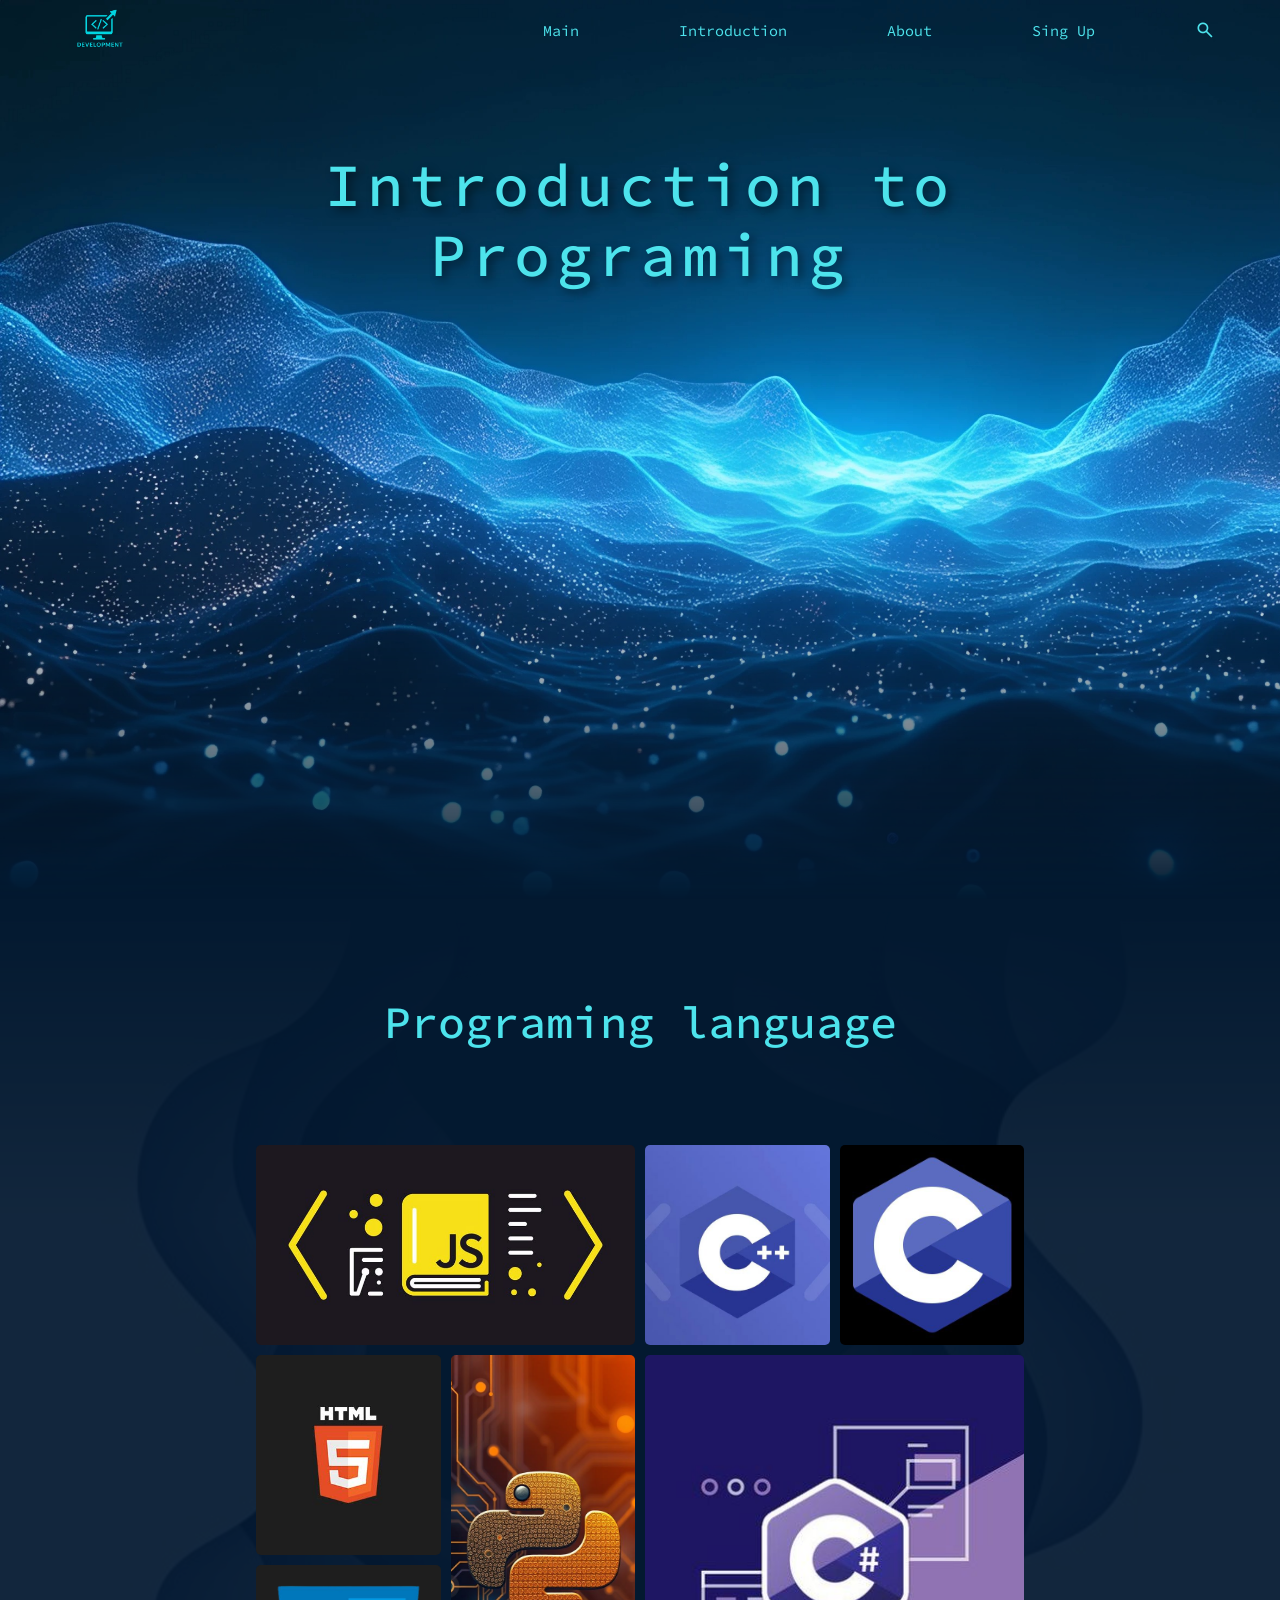
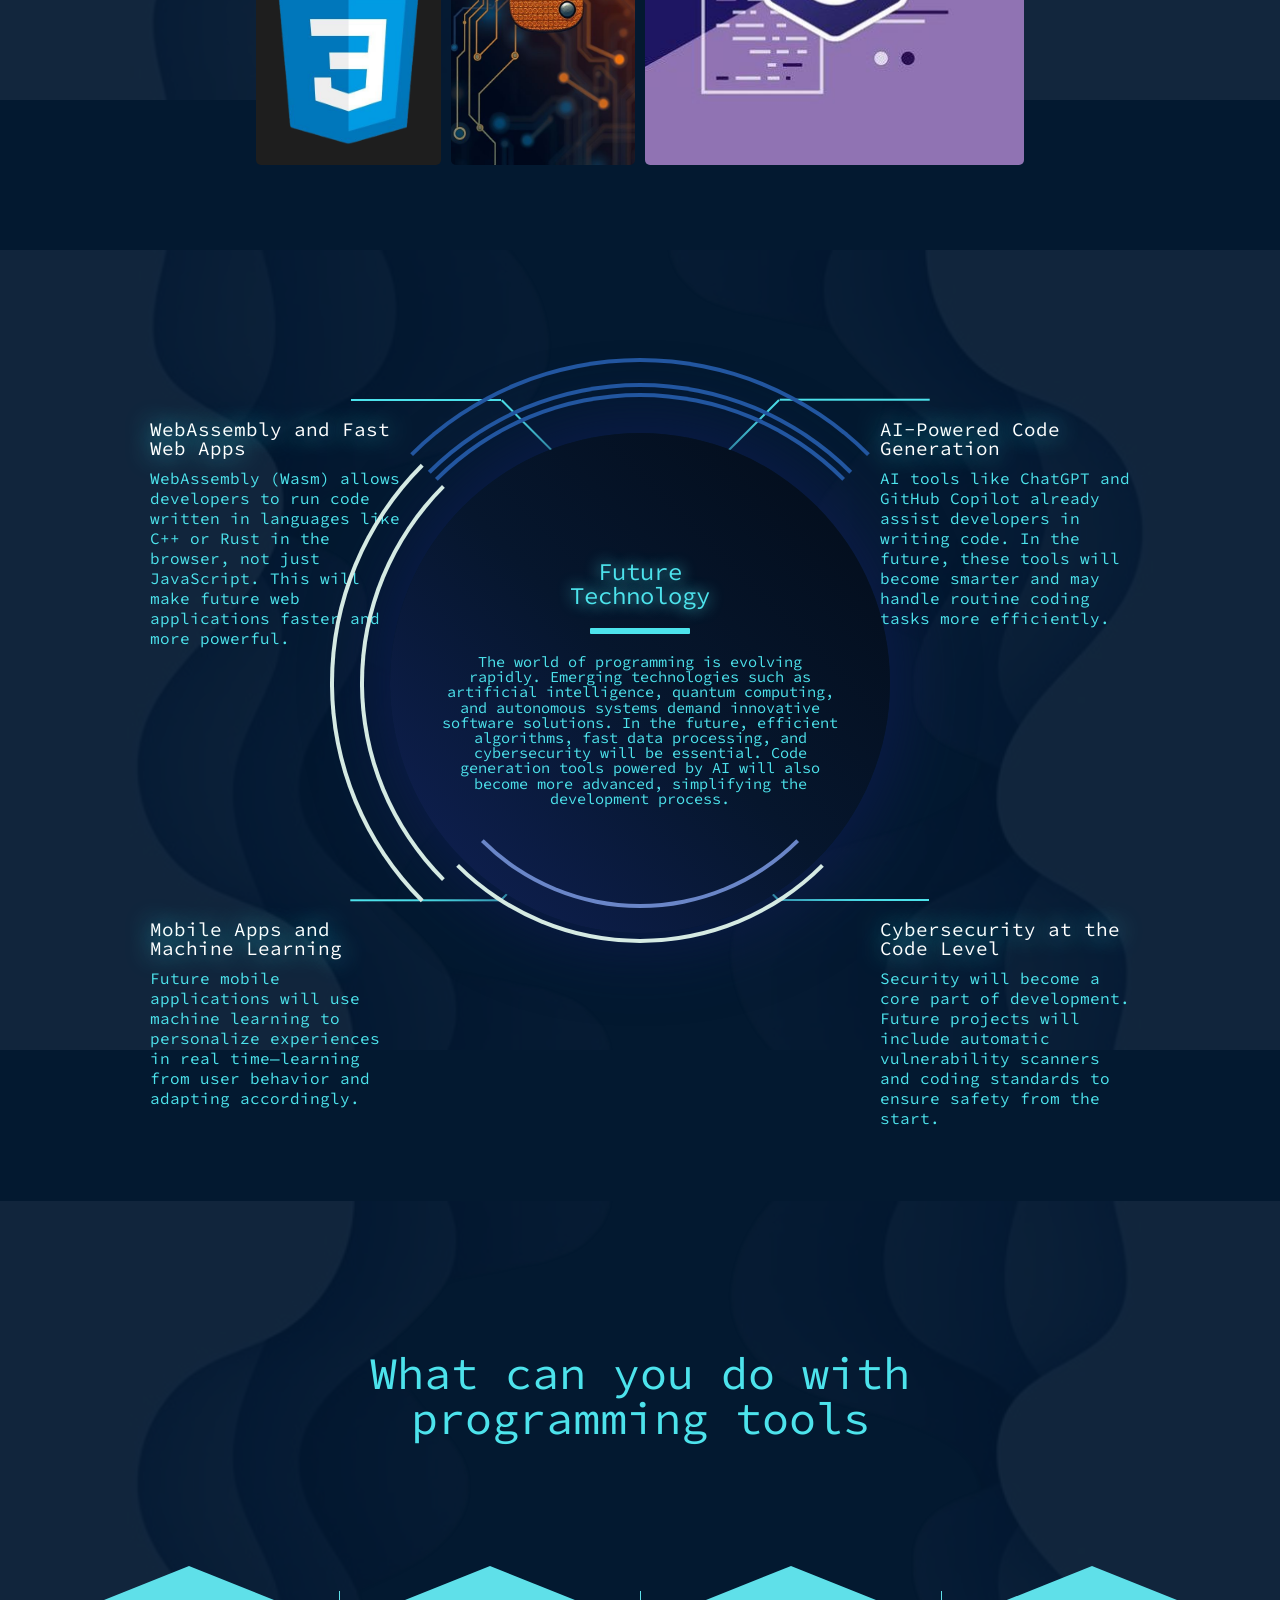
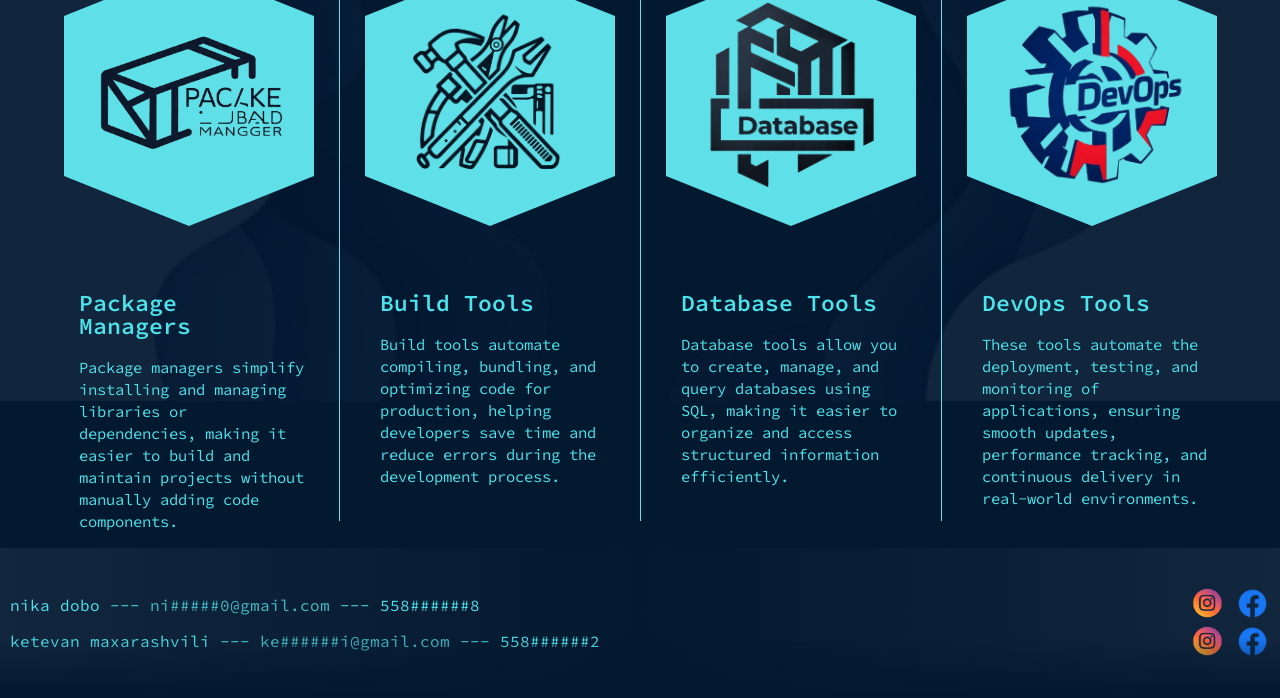
==== commit 5d14cb0a: "a" ====
--- a/main.html
+++ b/main.html
@@ -63,7 +63,7 @@
 
                 </div>
             </a>
-            <a class="a5" href="">
+            <a class="a5" href="/web/py.html">
                 <div class="box5 code">
 
                 </div>
--- a/style/global.css
+++ b/style/global.css
@@ -1278,4 +1278,91 @@
   font-weight: bold;
   margin-bottom: 30px;
   color: #ffffff;
+}
+
+.title {
+  font-size: 24px;
+  margin-bottom: 2rem;
+  letter-spacing: 2px;
+  text-transform: uppercase;
+}
+
+.infographic {
+  display: grid;
+  grid-template-columns: repeat(3, 1fr);
+  grid-template-areas: "card1 center card4" "card2 center card3";
+  gap: 2rem;
+  max-width: 1000px;
+  margin: 0 auto;
+  align-items: center;
+}
+
+.card {
+  background: rgb(19, 21, 36);
+  padding: 1rem 1.2rem;
+  border-radius: 12px;
+  position: relative;
+  box-shadow: 0 4px 10px rgba(0, 0, 0, 0.05);
+  text-align: left;
+}
+
+.card h2 {
+  margin: 0.5rem 0 0.3rem;
+  font-size: 16px;
+  text-transform: uppercase;
+}
+
+.card p {
+  margin: 0;
+  font-size: 14px;
+  color: #34a9af;
+}
+
+.card .icon {
+  font-size: 24px;
+  margin-bottom: 0.3rem;
+}
+
+.number {
+  position: absolute;
+  top: -10px;
+  left: -10px;
+  background: #4b0082;
+  color: white;
+  font-weight: bold;
+  width: 30px;
+  height: 30px;
+  border-radius: 0 0 15px 0;
+  display: flex;
+  align-items: center;
+  justify-content: center;
+}
+
+.card1 {
+  grid-area: card1;
+}
+
+.card2 {
+  grid-area: card2;
+}
+
+.card3 {
+  grid-area: card3;
+}
+
+.card4 {
+  grid-area: card4;
+}
+
+.center-planet {
+  grid-area: center;
+  display: flex;
+  align-items: center;
+  justify-content: center;
+}
+.center-planet .circle {
+  background: url(/img/python_logo-removebg-preview.png);
+  background-size: cover;
+  width: 120px;
+  height: 120px;
 }/*# sourceMappingURL=global.css.map */
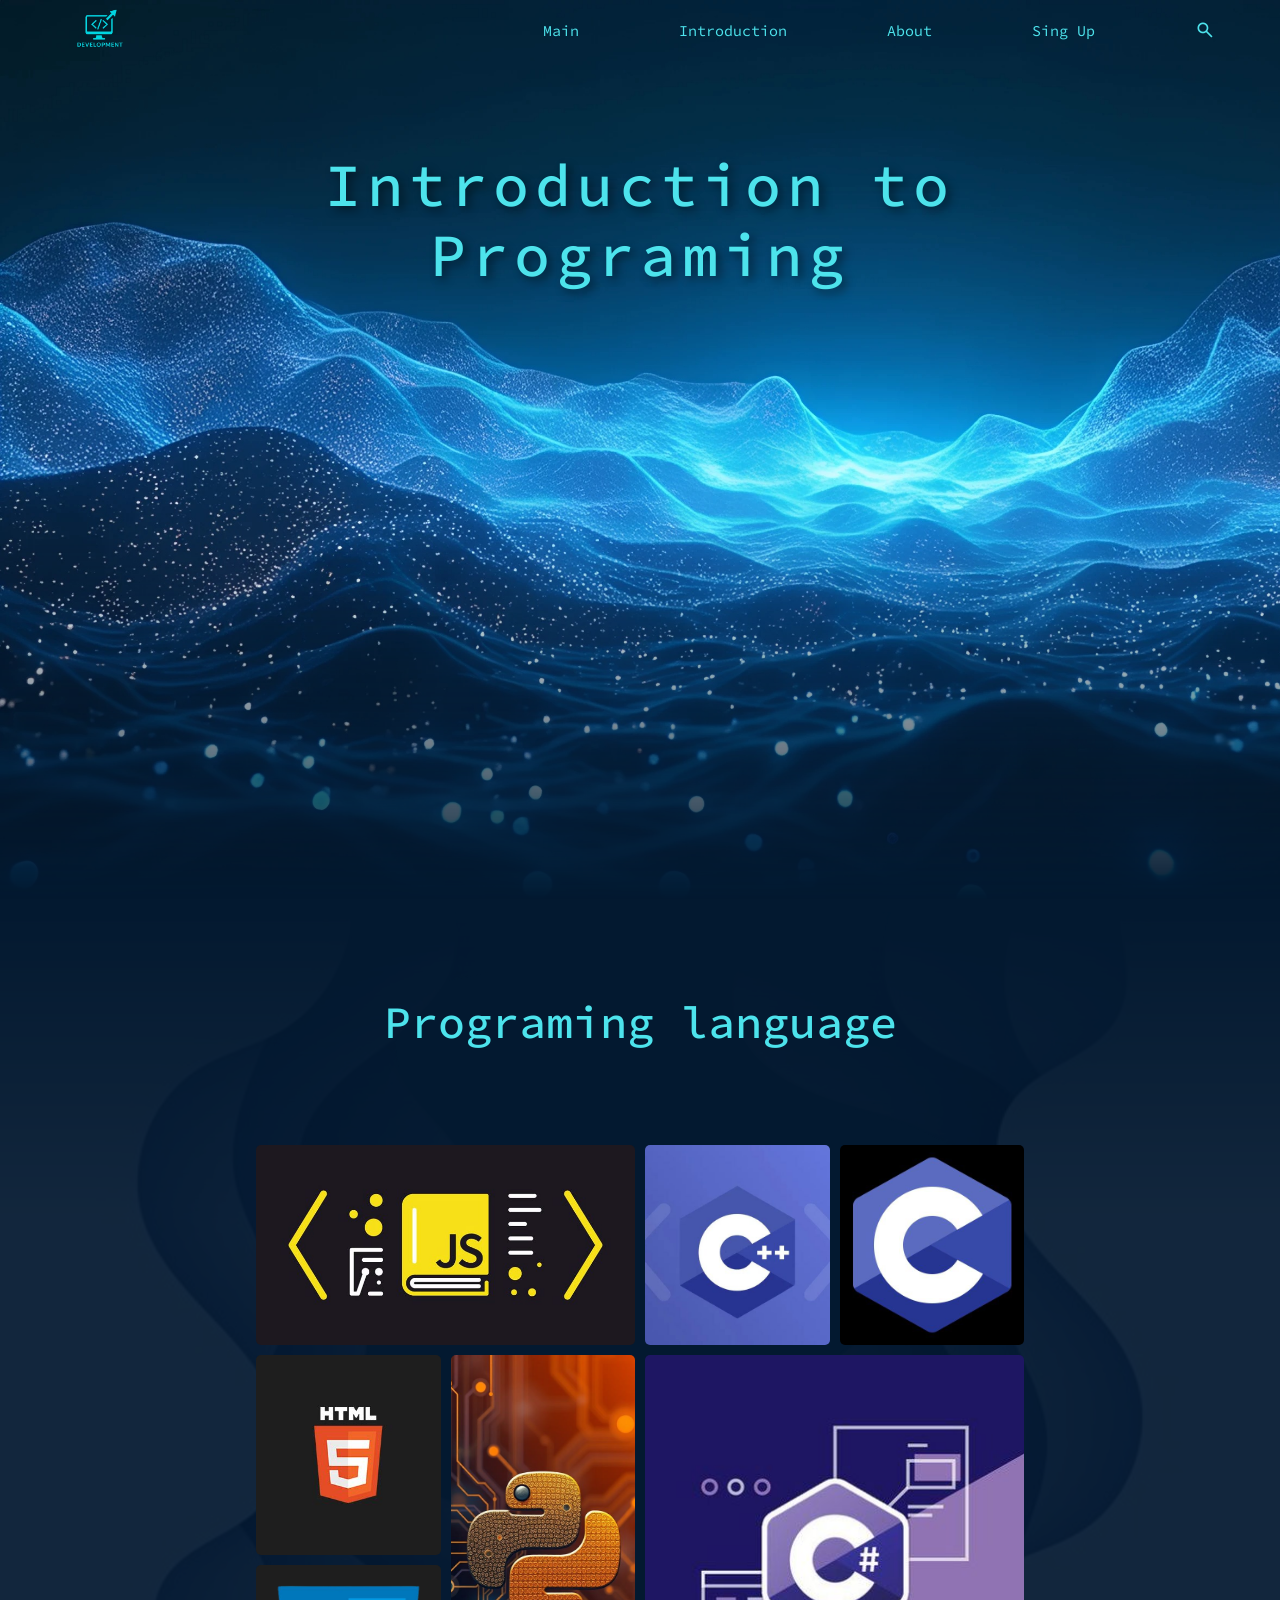
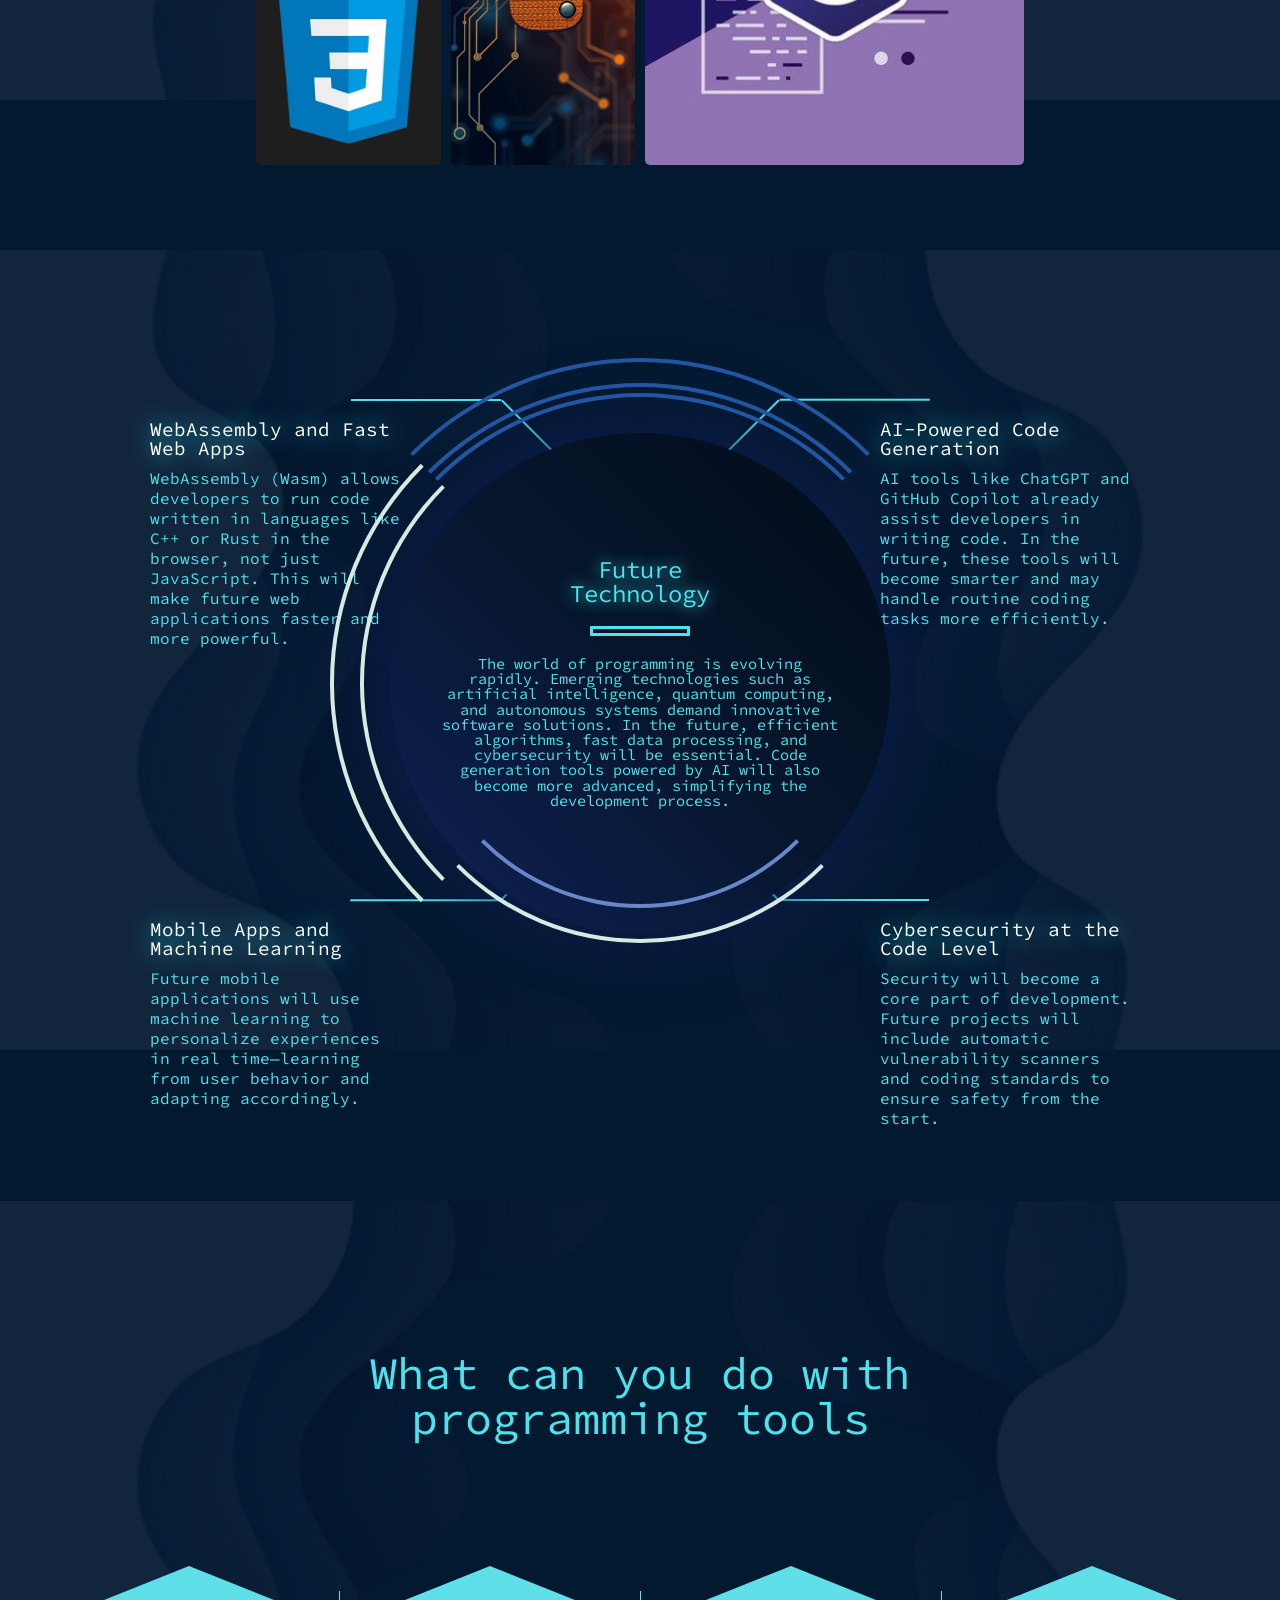
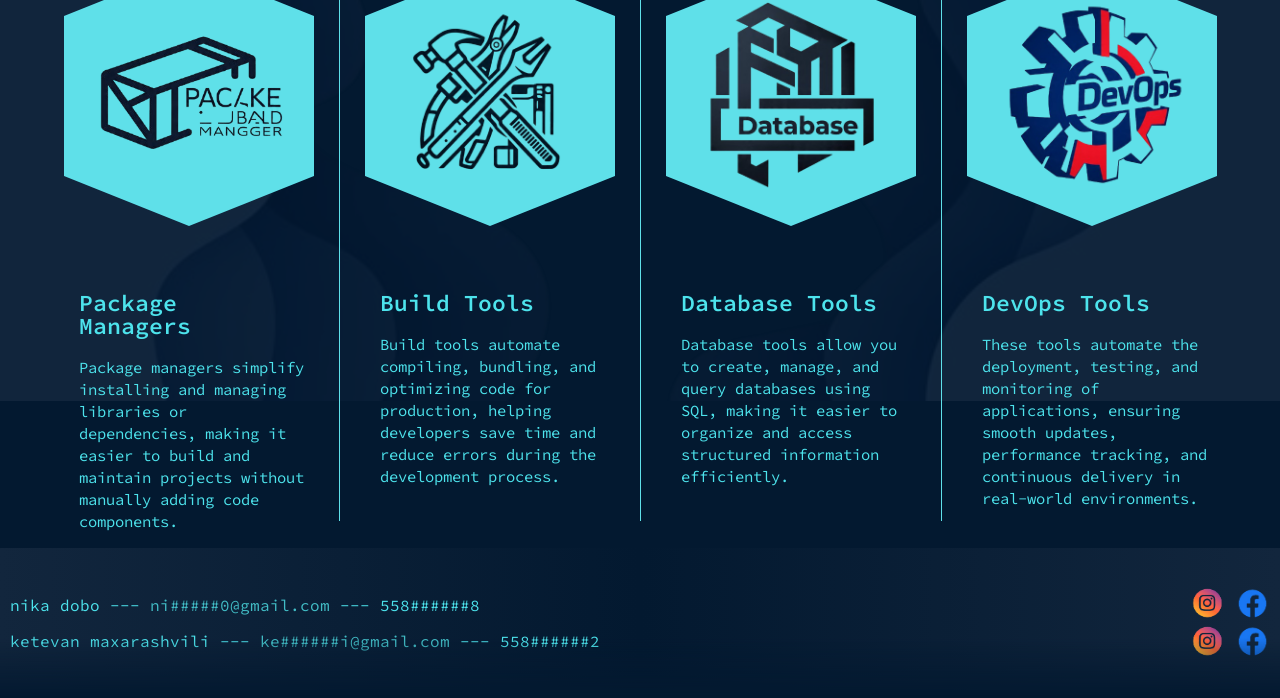
==== commit e305da73: "a" ====
--- a/main.html
+++ b/main.html
@@ -212,9 +212,6 @@
                 </div>
             </div>
         </section>
-
-
-
     </main>
 
 
--- a/style/global.css
+++ b/style/global.css
@@ -128,46 +128,35 @@
   text-decoration: none;
 }
 
-p::-moz-selection {
+h1::-moz-selection, h2::-moz-selection, h3::-moz-selection, h4::-moz-selection, h5::-moz-selection, h6::-moz-selection, a::-moz-selection, br::-moz-selection, b::-moz-selection, p::-moz-selection, img::-moz-selection {
   background-color: rgba(77, 228, 236, 0.3568627451);
   color: #000000;
 }
 
-p::selection {
+h1::selection,
+h2::selection,
+h3::selection,
+h4::selection,
+h5::selection,
+h6::selection,
+a::selection,
+br::selection,
+b::selection,
+p::selection,
+img::selection {
   background-color: rgba(77, 228, 236, 0.3568627451);
   color: #000000;
 }
 
-h1::-moz-selection, h2::-moz-selection, h3::-moz-selection {
-  background-color: rgba(77, 228, 236, 0.3568627451);
-  color: #000000;
-}
-
-h1::selection,
-h2::selection,
-h3::selection {
-  background-color: rgba(77, 228, 236, 0.3568627451);
-  color: #000000;
-}
-
-a::-moz-selection {
-  background-color: rgba(77, 228, 236, 0.3568627451);
-  color: #000000;
-}
-
-a::selection {
-  background-color: rgba(77, 228, 236, 0.3568627451);
-  color: #000000;
-}
-
-br::-moz-selection {
-  background-color: rgba(77, 228, 236, 0.3568627451);
-  color: #000000;
-}
-
-br::selection {
-  background-color: rgba(77, 228, 236, 0.3568627451);
-  color: #000000;
+h1,
+h2,
+h3,
+h4,
+h5,
+h6,
+p,
+b {
+  cursor: context-menu;
 }
 
 * {
@@ -514,7 +503,7 @@
 }
 body main .s-3 .main-circle .circle .box-line {
   width: 100px;
-  height: 5px;
+  height: 10px;
   border: 3px #4de3ec solid;
   border-radius: 1px;
 }
@@ -809,6 +798,379 @@
   margin-right: 10px;
   transform: scale(1.7);
 }
+body .about {
+  display: flex;
+  flex-direction: column;
+  align-items: center;
+  gap: 50px;
+}
+body .about h2:hover,
+body .about h1:hover,
+body .about p:hover {
+  transform: scale(1.02);
+}
+body .about h2,
+body .about h1,
+body .about p {
+  transition: all 0.2s;
+}
+body .about .s-1 {
+  width: 100%;
+  display: flex;
+  align-items: center;
+}
+body .about .s-1 img {
+  width: 40%;
+}
+body .about .s-1 .content {
+  width: 40%;
+  display: flex;
+  flex-direction: column;
+  gap: 15px;
+}
+body .about .s-1 .content h2 {
+  font-size: 1.3rem;
+  font-weight: 700;
+}
+body .about .s-1 .content h1 {
+  font-size: 3.6rem;
+  font-weight: 500;
+}
+body .about .s-2 {
+  width: 100%;
+  display: flex;
+  flex-direction: column;
+  align-items: center;
+  justify-content: center;
+  text-align: start;
+  gap: 30px;
+}
+body .about .s-2 h2 {
+  width: 90%;
+  font-size: 2.5rem;
+  margin-left: 70px;
+}
+body .about .s-2 .main {
+  width: 100%;
+  display: flex;
+  flex-direction: row;
+  justify-content: center;
+  gap: 10%;
+}
+body .about .s-2 .main .con1 {
+  margin-left: 70px;
+  width: 40%;
+  display: flex;
+  flex-direction: column;
+  gap: 60px;
+}
+body .about .s-2 .main .con1 .load {
+  height: 2.5px;
+  width: 100%;
+  background-color: rgb(59, 58, 63);
+}
+body .about .s-2 .main .con1 .load .in {
+  position: relative;
+  background-color: #42bdc6;
+  height: 2.5px;
+}
+body .about .s-2 .main .con1 .load .in p {
+  position: absolute;
+  top: -20px;
+  width: 100%;
+  display: flex;
+  justify-content: space-between;
+}
+body .about .s-2 .main .con1 .load .in_load1 {
+  width: 76%;
+}
+body .about .s-2 .main .con1 .load .in_load2 {
+  width: 69%;
+}
+body .about .s-2 .main .con1 .load .in_load3 {
+  width: 86%;
+}
+body .about .s-2 .main .con2 {
+  width: 40%;
+  height: 300px;
+  display: grid;
+  grid-template-columns: 1fr 1fr;
+  grid-template-rows: 1fr 1fr;
+  justify-content: center;
+  align-content: center;
+  align-items: center;
+  justify-items: center;
+  text-align: center;
+}
+body .about .s-2 .main .con2 h1 {
+  font-size: 3rem;
+  transition: all 0.2s;
+}
+body .about .s-2 .main .con2 h1 b {
+  font-size: 1rem;
+}
+body .about .s-3 {
+  width: 100%;
+  height: auto;
+  display: flex;
+  justify-content: center;
+}
+body .about .s-3 .main {
+  position: relative;
+  width: 80%;
+  height: 400px;
+  background-color: red;
+  background: url(/img/code.jpg) no-repeat;
+  background-size: cover;
+}
+body .about .s-3 .main .blur {
+  top: 0;
+  position: absolute;
+  width: 100%;
+  height: 100%;
+  z-index: 1;
+  background-color: rgba(0, 0, 0, 0.6);
+  text-align: center;
+  display: flex;
+  flex-direction: column;
+  align-items: center;
+  justify-content: center;
+  /* From Uiverse.io by himanshu9682 */
+}
+body .about .s-3 .main .blur h2 {
+  font-size: 1.5rem;
+  margin-top: 70px;
+}
+body .about .s-3 .main .blur h1 {
+  font-size: 3rem;
+  margin-top: 15px;
+}
+body .about .s-3 .main .blur .type--A {
+  --line_color: #555555;
+  --back_color: #ffecf6;
+}
+body .about .s-3 .main .blur .type--B {
+  --line_color: #1b1919;
+  --back_color: #e9ecff;
+}
+body .about .s-3 .main .blur .type--C {
+  --line_color: #37a5ab;
+  --back_color: #defffa;
+}
+body .about .s-3 .main .blur .button {
+  position: relative;
+  z-index: 0;
+  width: 240px;
+  height: 56px;
+  text-decoration: none;
+  font-size: 14px;
+  font-weight: bold;
+  color: var(--line_color);
+  letter-spacing: 2px;
+  transition: all 0.3s ease;
+}
+body .about .s-3 .main .blur .button__text {
+  display: flex;
+  justify-content: center;
+  align-items: center;
+  width: 100%;
+  height: 100%;
+}
+body .about .s-3 .main .blur .button::before,
+body .about .s-3 .main .blur .button::after,
+body .about .s-3 .main .blur .button__text::before,
+body .about .s-3 .main .blur .button__text::after {
+  content: "";
+  position: absolute;
+  height: 3px;
+  border-radius: 2px;
+  background: var(--line_color);
+  transition: all 0.5s ease;
+}
+body .about .s-3 .main .blur .button::before {
+  top: 0;
+  left: 54px;
+  width: calc(100% - 112px - 16px);
+}
+body .about .s-3 .main .blur .button::after {
+  top: 0;
+  right: 54px;
+  width: 8px;
+}
+body .about .s-3 .main .blur .button__text::before {
+  bottom: 0;
+  right: 54px;
+  width: calc(100% - 112px - 16px);
+}
+body .about .s-3 .main .blur .button__text::after {
+  bottom: 0;
+  left: 54px;
+  width: 8px;
+}
+body .about .s-3 .main .blur .button__line {
+  position: absolute;
+  top: 0;
+  width: 56px;
+  height: 100%;
+  overflow: hidden;
+}
+body .about .s-3 .main .blur .button__line::before {
+  content: "";
+  position: absolute;
+  top: 0;
+  width: 150%;
+  height: 100%;
+  box-sizing: border-box;
+  border-radius: 300px;
+  border: solid 3px var(--line_color);
+}
+body .about .s-3 .main .blur .button__line:nth-child(1),
+body .about .s-3 .main .blur .button__line:nth-child(1)::before {
+  left: 0;
+}
+body .about .s-3 .main .blur .button__line:nth-child(2),
+body .about .s-3 .main .blur .button__line:nth-child(2)::before {
+  right: 0;
+}
+body .about .s-3 .main .blur .button:hover {
+  letter-spacing: 6px;
+}
+body .about .s-3 .main .blur .button:hover::before,
+body .about .s-3 .main .blur .button:hover .button__text::before {
+  width: 8px;
+}
+body .about .s-3 .main .blur .button:hover::after,
+body .about .s-3 .main .blur .button:hover .button__text::after {
+  width: calc(100% - 112px - 16px);
+}
+body .about .s-3 .main .blur .button__drow1,
+body .about .s-3 .main .blur .button__drow2 {
+  position: absolute;
+  z-index: -1;
+  border-radius: 16px;
+  transform-origin: 16px 16px;
+}
+body .about .s-3 .main .blur .button__drow1 {
+  top: -16px;
+  left: 40px;
+  width: 32px;
+  height: 0;
+  transform: rotate(30deg);
+}
+body .about .s-3 .main .blur .button__drow2 {
+  top: 44px;
+  left: 77px;
+  width: 32px;
+  height: 0;
+  transform: rotate(-127deg);
+}
+body .about .s-3 .main .blur .button__drow1::before,
+body .about .s-3 .main .blur .button__drow1::after,
+body .about .s-3 .main .blur .button__drow2::before,
+body .about .s-3 .main .blur .button__drow2::after {
+  content: "";
+  position: absolute;
+}
+body .about .s-3 .main .blur .button__drow1::before {
+  bottom: 0;
+  left: 0;
+  width: 0;
+  height: 32px;
+  border-radius: 16px;
+  transform-origin: 16px 16px;
+  transform: rotate(-60deg);
+}
+body .about .s-3 .main .blur .button__drow1::after {
+  top: -10px;
+  left: 45px;
+  width: 0;
+  height: 32px;
+  border-radius: 16px;
+  transform-origin: 16px 16px;
+  transform: rotate(69deg);
+}
+body .about .s-3 .main .blur .button__drow2::before {
+  bottom: 0;
+  left: 0;
+  width: 0;
+  height: 32px;
+  border-radius: 16px;
+  transform-origin: 16px 16px;
+  transform: rotate(-146deg);
+}
+body .about .s-3 .main .blur .button__drow2::after {
+  bottom: 26px;
+  left: -40px;
+  width: 0;
+  height: 32px;
+  border-radius: 16px;
+  transform-origin: 16px 16px;
+  transform: rotate(-262deg);
+}
+body .about .s-3 .main .blur .button__drow1,
+body .about .s-3 .main .blur .button__drow1::before,
+body .about .s-3 .main .blur .button__drow1::after,
+body .about .s-3 .main .blur .button__drow2,
+body .about .s-3 .main .blur .button__drow2::before,
+body .about .s-3 .main .blur .button__drow2::after {
+  background: var(--back_color);
+}
+body .about .s-3 .main .blur .container {
+  width: 100%;
+  height: 300px;
+  display: flex;
+  flex-direction: column;
+  justify-content: center;
+  align-items: center;
+}
+body .about .s-3 .main .blur .button:not(:last-child) {
+  margin-bottom: 64px;
+}
+body .Introduction {
+  margin-top: 75px;
+  width: 100%;
+  display: flex;
+  flex-direction: row;
+  justify-content: center;
+  gap: 200px;
+}
+body .Introduction .box {
+  border-radius: 15px;
+  border-top: #42bdc6 3px solid;
+  width: 400px;
+  height: 440px;
+  background-color: #131524;
+  display: flex;
+  justify-content: center;
+  flex-direction: column;
+  align-items: center;
+  gap: 30px;
+  box-shadow: 0px 0px 30px rgba(0, 0, 0, 0.4588235294);
+}
+body .Introduction .box h1 {
+  font-size: 1.5rem;
+  transition: all 0.2s;
+}
+body .Introduction .box h1:hover {
+  transform: scale(1.05);
+}
+body .Introduction .box button {
+  background: #000000;
+  color: #42bdc6;
+  border: 1px #42bdc6 solid;
+  width: 180px;
+  padding: 10px;
+  border-radius: 10px;
+  cursor: pointer;
+  box-shadow: 0px 0px 20px rgba(66, 189, 198, 0.4117647059);
+  transition: all 0.2s;
+  font-size: 1.1rem;
+  font-weight: 700;
+}
+body .Introduction .box button:hover {
+  box-shadow: 0px 0px 50px rgba(66, 189, 198, 0.4117647059);
+  transform: scale(1.05);
+}
 
 .webs {
   color: #4de3ec;
@@ -999,14 +1361,23 @@
 .webs .webs-main .use-html .min-box .box p {
   font-size: 0.8rem;
   font-weight: 300;
+  transition: all 0.2s;
+  margin-bottom: 5px;
+}
+.webs .webs-main .use-html .min-box .box p:hover {
+  transform: scale(1.05);
 }
 .webs .webs-main .use-html .min-box .box h2 {
   color: rgb(0, 200, 0);
   font-size: 0.85rem;
+  transition: all 0.2s;
 }
 .webs .webs-main .use-html .min-box .box h2 b {
   color: white;
   font-size: 1rem;
+}
+.webs .webs-main .use-html .min-box .box h2:hover {
+  transform: scale(1.05);
 }
 .webs .webs-main .use-html .min-box .box .box-in {
   background-color: #61199b;
@@ -1096,15 +1467,33 @@
   justify-content: space-between;
   padding: 20px;
   border-radius: 10px;
+  transition: all 0.2s;
 }
 .webs .webs-main .use-html .min-box2 .seo .persent div {
   text-align: center;
 }
 .webs .webs-main .use-html .min-box2 .seo .persent div h2 {
-  margin: 5px;
+  text-align: center;
+  transition: all 0.2s;
+}
+.webs .webs-main .use-html .min-box2 .seo .persent div h2:hover {
+  transform: scale(1.05);
+}
+.webs .webs-main .use-html .min-box2 .seo .persent div p {
+  transition: all 0.2s;
+}
+.webs .webs-main .use-html .min-box2 .seo .persent div p:hover {
+  transform: scale(1.05);
 }
 .webs .webs-main .use-html .min-box2 .seo .persent p {
+  transition: all 0.2s;
   text-align: center;
+}
+.webs .webs-main .use-html .min-box2 .seo .persent p:hover {
+  transform: scale(1.1);
+}
+.webs .webs-main .use-html .min-box2 .seo .persent:hover {
+  transform: scale(1.05);
 }
 .webs .webs-main .use-html .min-box2 .user {
   border-radius: 15px;
@@ -1134,14 +1523,26 @@
   width: 175px;
   padding: 20px;
   border-radius: 10px;
+  transition: all 0.2s;
 }
 .webs .webs-main .use-html .min-box2 .user .main .main-box .box h2 {
   font-size: 1.2rem;
   font-weight: 700;
+  transition: all 0.2s;
+}
+.webs .webs-main .use-html .min-box2 .user .main .main-box .box h2:hover {
+  transform: scale(1.05);
 }
 .webs .webs-main .use-html .min-box2 .user .main .main-box .box p {
   font-size: 0.8rem;
   font-weight: 400;
+  transition: all 0.2s;
+}
+.webs .webs-main .use-html .min-box2 .user .main .main-box .box p:hover {
+  transform: scale(1.05);
+}
+.webs .webs-main .use-html .min-box2 .user .main .main-box .box:hover {
+  transform: scale(1.05);
 }
 .webs .webs-main .use-html .min-box2 .user .main .circle {
   position: relative;
@@ -1157,6 +1558,10 @@
   font-weight: 900;
   font-size: 1.5rem;
   text-align: center;
+  transition: all 0.2s;
+}
+.webs .webs-main .use-html .min-box2 .user .main .circle h2:hover {
+  transform: scale(1.05);
 }
 .webs .webs-main .use-html .min-box2 .user .main .circle h2::before {
   text-align: center;
@@ -1279,6 +1684,295 @@
   margin-bottom: 30px;
   color: #ffffff;
 }
+.webs .sing_up {
+  width: 100%;
+  height: 600px;
+  display: flex;
+  flex-direction: column;
+  align-items: center;
+  justify-content: center;
+}
+.webs .sing_up section {
+  width: 600px;
+  display: flex;
+  flex-direction: column;
+  align-items: center;
+  gap: 20px;
+  background-color: #131524;
+  border-radius: 15px;
+  padding: 30px;
+  box-shadow: 0px 0px 15px rgba(55, 165, 171, 0.3843137255);
+}
+.webs .sing_up section h1 {
+  font-size: 2rem;
+}
+.webs .sing_up section p {
+  margin-top: -10px;
+}
+.webs .sing_up section p a {
+  color: #458fff;
+}
+.webs .sing_up section input[type=submit] {
+  width: 520px;
+  background-color: #00000f;
+  color: #4de3ec;
+  padding: 10px;
+  border: 1px #4de3ec solid;
+  border-radius: 10px;
+  margin-top: 20px;
+  box-shadow: 0px 0px 10px rgba(77, 228, 236, 0.3960784314);
+  transition: all 0.2s;
+  cursor: pointer;
+}
+.webs .sing_up section input[type=submit]:hover {
+  box-shadow: 0px 0px 20px rgba(77, 228, 236, 0.3960784314);
+  transform: scale(1.05);
+}
+.webs .sing_up section input {
+  margin-bottom: 20px;
+}
+.webs .sing_up section .name {
+  display: flex;
+  gap: 20px;
+}
+.webs .sing_up section .name .nebula-input {
+  position: relative;
+  width: 250px;
+}
+.webs .sing_up section .name .nebula-input .input {
+  width: 100%;
+  padding: 15px;
+  border: 2px solid #2a2a3a;
+  background: #00000f;
+  color: white;
+  font-size: 16px;
+  outline: none;
+  border-radius: 8px;
+  transition: all 0.4s ease-out;
+}
+.webs .sing_up section .name .nebula-input .user-label {
+  position: absolute;
+  left: 15px;
+  top: 15px;
+  pointer-events: none;
+  color: #6a6a8a;
+  transition: all 0.4s ease-out;
+  background: #00000f;
+  padding: 0 5px;
+}
+.webs .sing_up section .name .nebula-input .input:focus {
+  border-color: #b56aff;
+  box-shadow: 0 5px 8px rgba(181, 106, 255, 0.3), 0 10px 20px rgba(181, 106, 255, 0.2), 0 15px 40px rgba(181, 106, 255, 0.15), 0 20px 60px rgba(181, 106, 255, 0.1);
+}
+.webs .sing_up section .name .nebula-input .input:focus ~ .user-label,
+.webs .sing_up section .name .nebula-input .input:valid ~ .user-label {
+  transform: translateY(-25px);
+  font-size: 12px;
+  color: #d18cff;
+  left: 10px;
+}
+.webs .sing_up section .name .nebula-particle {
+  position: absolute;
+  width: 6px;
+  height: 6px;
+  border-radius: 50%;
+  pointer-events: none;
+  opacity: 0;
+  top: 50%;
+  left: 10px;
+  filter: blur(0.8px);
+  mix-blend-mode: screen;
+  transition: opacity 0.3s ease;
+}
+.webs .sing_up section .name .nebula-input .input:focus ~ .nebula-particle {
+  animation: nebula-float 2s forwards ease-out;
+}
+@keyframes nebula-float {
+  0% {
+    transform: translate(0, -50%) scale(0.8);
+    opacity: 0;
+    background: #c774ff;
+  }
+  20% {
+    opacity: 0.8;
+  }
+  100% {
+    transform: translate(calc(var(--x) * 140px), calc(var(--y) * 35px)) scale(1.1);
+    opacity: 0;
+    background: #6df2ff;
+  }
+}
+.webs .sing_up section .nebula-input {
+  position: relative;
+  width: 520px;
+}
+.webs .sing_up section .nebula-input .input {
+  width: 100%;
+  padding: 15px;
+  border: 2px solid #2a2a3a;
+  background: #00000f;
+  color: white;
+  font-size: 16px;
+  outline: none;
+  border-radius: 8px;
+  transition: all 0.4s ease-out;
+}
+.webs .sing_up section .nebula-input .user-label {
+  position: absolute;
+  left: 15px;
+  top: 15px;
+  pointer-events: none;
+  color: #6a6a8a;
+  transition: all 0.4s ease-out;
+  background: #00000f;
+  padding: 0 5px;
+}
+.webs .sing_up section .nebula-input .input:focus {
+  border-color: #b56aff;
+  box-shadow: 0 5px 8px rgba(181, 106, 255, 0.3), 0 10px 20px rgba(181, 106, 255, 0.2), 0 15px 40px rgba(181, 106, 255, 0.15), 0 20px 60px rgba(181, 106, 255, 0.1);
+}
+.webs .sing_up section .nebula-input .input:focus ~ .user-label,
+.webs .sing_up section .nebula-input .input:valid ~ .user-label {
+  transform: translateY(-25px);
+  font-size: 12px;
+  color: #d18cff;
+  left: 10px;
+}
+.webs .sing_up section .nebula-particle {
+  position: absolute;
+  width: 6px;
+  height: 6px;
+  border-radius: 50%;
+  pointer-events: none;
+  opacity: 0;
+  top: 50%;
+  left: 10px;
+  filter: blur(0.8px);
+  mix-blend-mode: screen;
+  transition: opacity 0.3s ease;
+}
+.webs .sing_up section .nebula-input .input:focus ~ .nebula-particle {
+  animation: nebula-float 2s forwards ease-out;
+}
+@keyframes nebula-float {
+  0% {
+    transform: translate(0, -50%) scale(0.8);
+    opacity: 0;
+    background: #c774ff;
+  }
+  20% {
+    opacity: 0.8;
+  }
+  100% {
+    transform: translate(calc(var(--x) * 140px), calc(var(--y) * 35px)) scale(1.1);
+    opacity: 0;
+    background: #6df2ff;
+  }
+}
+.webs .sing_up section .checkbox-wrapper {
+  display: flex;
+  align-items: center;
+}
+.webs .sing_up section .checkbox-wrapper::after {
+  content: "I agree with Terms and Privacy Policy";
+  margin-left: 20px;
+}
+.webs .sing_up section .checkbox-wrapper * {
+  -webkit-tap-highlight-color: transparent;
+  outline: none;
+}
+.webs .sing_up section .checkbox-wrapper input[type=checkbox] {
+  display: none;
+}
+.webs .sing_up section .checkbox-wrapper label {
+  --size: 20px;
+  --shadow: calc(var(--size) * 0.07) calc(var(--size) * 0.1);
+  position: relative;
+  display: inline-block;
+  width: var(--size);
+  height: var(--size);
+  background-color: #4158d0;
+  background-image: linear-gradient(43deg, #4158d0 0%, #c850c0 46%, #ffcc70 100%);
+  border-radius: 50%;
+  box-shadow: 0 var(--shadow) #ffbeb8;
+  cursor: pointer;
+  transition: 0.2s ease transform, 0.2s ease background-color, 0.2s ease box-shadow;
+  overflow: hidden;
+  z-index: 1;
+}
+.webs .sing_up section .checkbox-wrapper label:before {
+  content: "";
+  position: absolute;
+  top: 50%;
+  right: 0;
+  left: 0;
+  width: calc(var(--size) * 0.7);
+  height: calc(var(--size) * 0.7);
+  margin: 0 auto;
+  background-color: #fff;
+  transform: translateY(-50%);
+  border-radius: 50%;
+  box-shadow: inset 0 var(--shadow) #ffbeb8;
+  transition: 0.2s ease width, 0.2s ease height;
+}
+.webs .sing_up section .checkbox-wrapper label:hover:before {
+  width: calc(var(--size) * 0.55);
+  height: calc(var(--size) * 0.55);
+  box-shadow: inset 0 var(--shadow) #ff9d96;
+}
+.webs .sing_up section .checkbox-wrapper label:active {
+  transform: scale(0.9);
+}
+.webs .sing_up section .checkbox-wrapper .tick_mark {
+  position: absolute;
+  top: -1px;
+  right: 0;
+  left: calc(var(--size) * -0.05);
+  width: calc(var(--size) * 0.6);
+  height: calc(var(--size) * 0.6);
+  margin: 0 auto;
+  margin-left: calc(var(--size) * 0.14);
+  transform: rotateZ(-40deg);
+}
+.webs .sing_up section .checkbox-wrapper .tick_mark:before,
+.webs .sing_up section .checkbox-wrapper .tick_mark:after {
+  content: "";
+  position: absolute;
+  background-color: #fff;
+  border-radius: 2px;
+  opacity: 0;
+  transition: 0.2s ease transform, 0.2s ease opacity;
+}
+.webs .sing_up section .checkbox-wrapper .tick_mark:before {
+  left: 0;
+  bottom: 0;
+  width: calc(var(--size) * 0.1);
+  height: calc(var(--size) * 0.3);
+  box-shadow: -2px 0 5px rgba(0, 0, 0, 0.23);
+  transform: translateY(calc(var(--size) * -0.68));
+}
+.webs .sing_up section .checkbox-wrapper .tick_mark:after {
+  left: 0;
+  bottom: 0;
+  width: 100%;
+  height: calc(var(--size) * 0.1);
+  box-shadow: 0 3px 5px rgba(0, 0, 0, 0.23);
+  transform: translateX(calc(var(--size) * 0.78));
+}
+.webs .sing_up section .checkbox-wrapper input[type=checkbox]:checked + label {
+  background-color: #4158d0;
+  background-image: linear-gradient(43deg, #4158d0 0%, #c850c0 46%, #ffcc70 100%);
+  box-shadow: rgba(0, 0, 0, 0.3) 0px 19px 38px, rgba(0, 0, 0, 0.22) 0px 15px 12px;
+}
+.webs .sing_up section .checkbox-wrapper input[type=checkbox]:checked + label:before {
+  width: 0;
+  height: 0;
+}
+.webs .sing_up section .checkbox-wrapper input[type=checkbox]:checked + label .tick_mark:before,
+.webs .sing_up section .checkbox-wrapper input[type=checkbox]:checked + label .tick_mark:after {
+  transform: translate(0);
+  opacity: 1;
+}
 
 .title {
   font-size: 24px;
